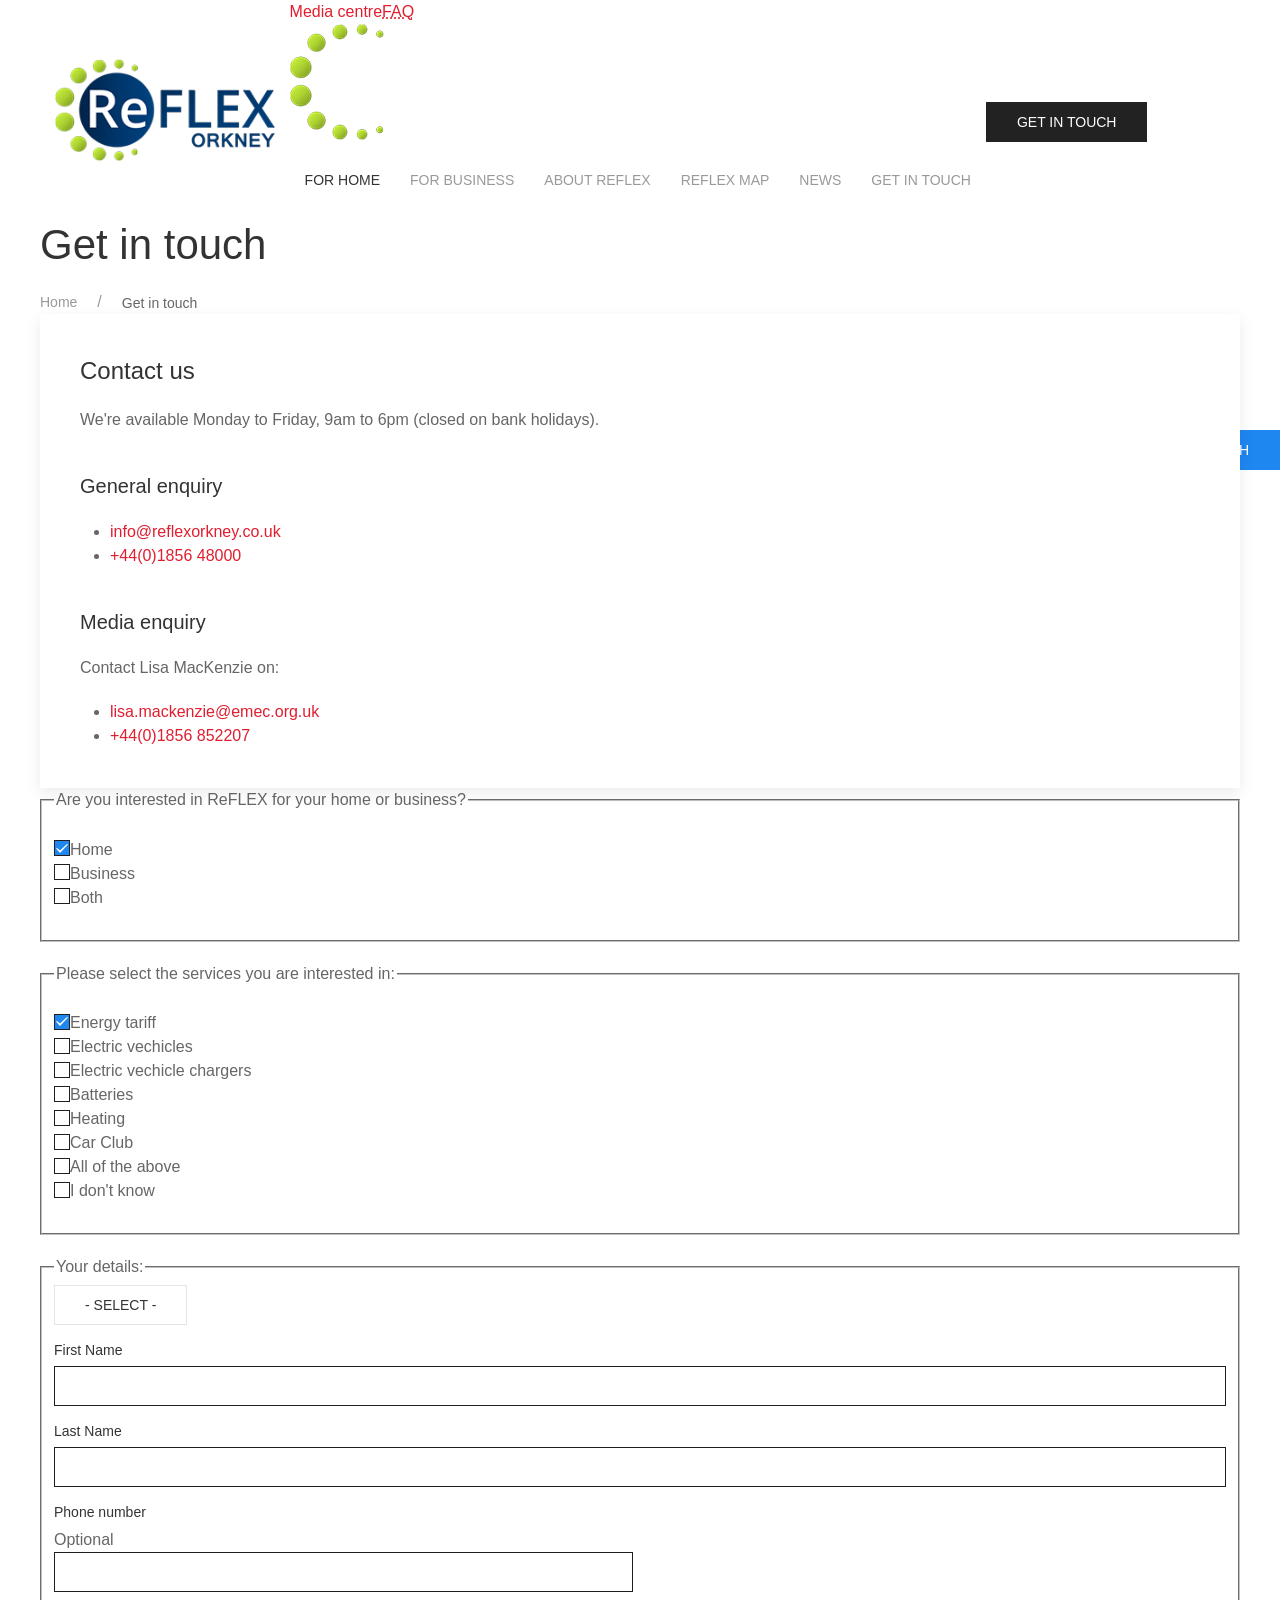
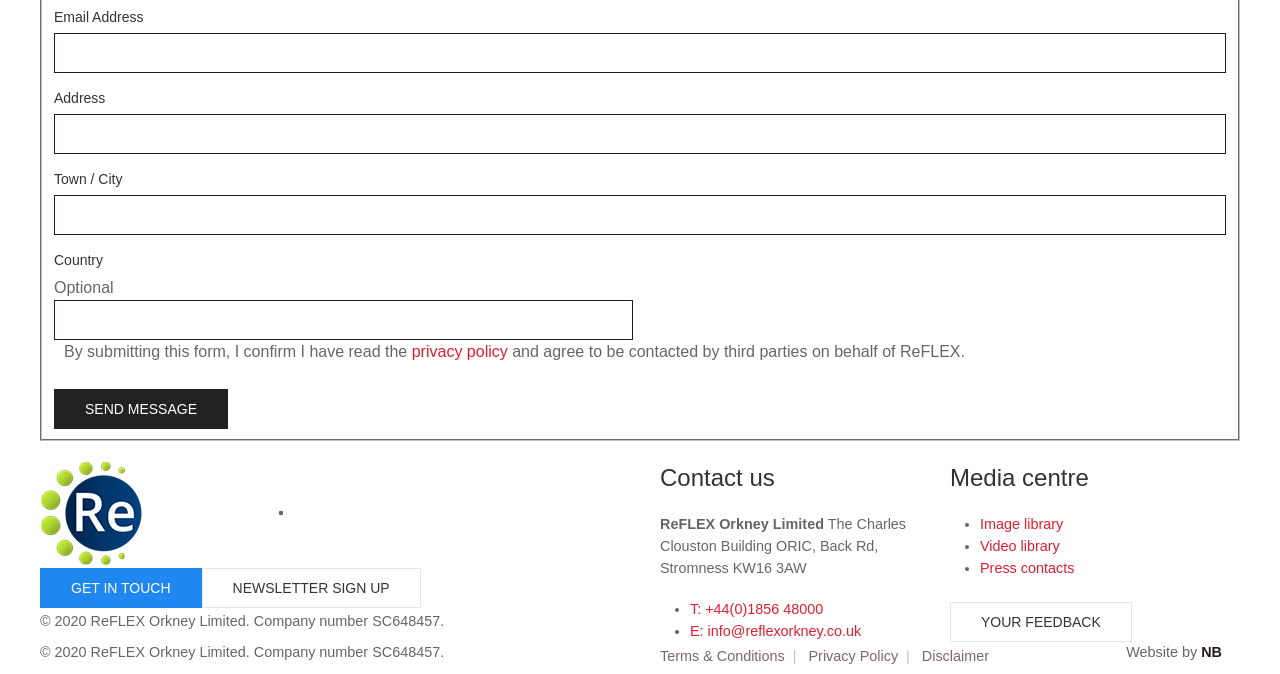
==== src/enquiry.html @ 9a52cefa "Enquiry page modified for IE11 and iphone" ====
<!doctype html>
<html lang='en-gb' class='template-nb.styleguide section-nb.styleguide'>

<head>

    <meta charset='utf-8'>
    <meta name='viewport' content='width=device-width, initial-scale=1, shrink-to-fit=no'>
    <meta name='format-detection' content='telephone=no'>

    <title>Enquiry | ReFLEX Orkney</title>
    <meta name='description' content='This is a meta description'>

    <link rel='shortcut icon' href='favicon.ico'>
    <link rel='stylesheet' href='css/uikit.min.css' />
    <link rel='stylesheet' href='css/theme.min.css' />
</head>

<body>

    <header class='header'>
		<div class='uk-container uk-container-large'>
			<nav class='uk-navbar' data-uk-navbar>
				<div class='uk-navbar-left'>
					<a href='#' class='uk-navbar-item uk-logo'>
						<img src='img/logo.png' alt='ReFLEX Orkney Logo'>
					</a>
				</div>
				<div class='uk-navbar-right'>
					<div class='navbar-top uk-visible@s'>
						<div class='uk-flex uk-flex-right uk-flex-middle'>
							<a href="#">Media centre</a>
							<a href='#'><abbr title="Frequently Asked Questions">FAQ</abbr></a>
						</div>
					</div>
					<div class='navbar-bottom'>
						<div class='uk-flex uk-flex-start uk-flex-between uk-flex-middle'>
							<div id='nav' class='nav'>
								<img src="./img/logo-2.png" alt="ReFLEX Orkney Logo">
								<span class="circle" role="presentation"></span>
								<ul class='uk-navbar-nav uk-flex-middle' data-uk-nb-nav='breakpoint:1200'>
									<li class="mega-menu uk-active"><a href='#' class='font-chevron-down'>For home</a>
										<ul class='uk-nav-dropdown'>
											<li><a href='#'><span><img src="./img/lightbulb.svg" data-uk-svg
															alt="image"></span>Electricity Supply</a></li>
											<li><a href='#'><span><img src="./img/electric-vehicles.svg" data-uk-svg
															alt="image"></span>Electric Vehicles</a></li>
											<li><a href='#'><span><img src="./img/home-batteries.svg" data-uk-svg
															alt="image"></span>Battery Storage</a></li>
											<li><a href='#'><span><img src="./img/car-club.svg" data-uk-svg
															alt="image"></span>Car
													Club</a></li>
											<li><a href='#'><span><img src="./img/heating.svg" data-uk-svg
															alt="image"></span>Heating
													Systems</a></li>
											<li><a href='#'><span><img src="./img/bundle.svg" data-uk-svg
															alt="image"></span>Bundles</a></li>
										</ul>
									</li>
									<li class="mega-menu"><a href='#' class='font-chevron-down'>For business</a>
										<ul class='uk-nav-dropdown'>
											<li><a href='#'><span><img src="./img/lightbulb.svg" data-uk-svg
															alt="image"></span>Electricity Supply</a></li>
											<li><a href='#'><span><img src="./img/electric-vehicles.svg" data-uk-svg
															alt="image"></span>Electric Vehicles</a></li>
											<li><a href='#'><span><img src="./img/home-batteries.svg" data-uk-svg
															alt="image"></span>Battery Storage</a></li>
											<li><a href='#'><span><img src="./img/car-club.svg" data-uk-svg
															alt="image"></span>Car
													Club</a></li>
											<li><a href='#'><span><img src="./img/heating.svg" data-uk-svg
															alt="image"></span>Heating
													Systems</a></li>
											<li><a href='#'><span><img src="./img/bundle.svg" data-uk-svg
															alt="image"></span>Bundles</a></li>
										</ul>
									</li>
									<li><a href='#' class='nb-open-lvl font-chevron-down'>About ReFLEX</a>
										<ul class='uk-nav-dropdown'>
											<li><a href='#'>Why Orkney</a></li>
											<li><a href='#' class='font-chevron-right'>The Project</a>
												<ul class='uk-nav-dropdown'>
													<li><a href='#'>Heat</a></li>
													<li><a href='#'>Transport</a></li>
													<li><a href='#'>Electricity</a></li>
												</ul>
											</li>
											<li><a href='#'>Funders & Partners</a></li>
											<li><a href='#'>Contact Us</a></li>
										</ul>
									</li>
									<li><a href="#">ReFLEX Map</a></li>
									<li><a href="#">News</a></li>
									<li><a href="#" class='font-chevron-down'>Get in touch</a></li>
								</ul>
								<span class="circle" role="presentation"></span>
							</div>
							<a href="#" class="uk-button uk-button-secondary uk-visible@s"><span>Get in touch</span></a>
							<a href='#nav' class='uk-navbar-toggle' aria-label='Open navigation menu'
								data-uk-toggle='{"animation": ""}' hidden>
								<span role="presentation"></span>
							</a>
						</div>
					</div>
				</div>
			</nav>
		</div>
	</header>

    <main class='nb-main'>
        <div class='uk-position-fixed uk-position-center-right nb-widget'>
            <a href="#" class="uk-button uk-button-primary"><span>Get in touch</span></a>
        </div>
        <div class='uk-position-bottom-right scroll-button'>
            <a href="#scroll-target" class="uk-button" aria-label="Scroll to top of the page" data-uk-scroll></a>
        </div>
        <section class="banner">
            <span class="font-dots-bg left uk-visible@m" role="presentation"></span>
            <div class="circle" role="presentation">
                <span class="uk-background-cover" data-uk-img
                    style="background-image: url('./img/enquiry-banner.jpg');"></span>
            </div>
            <div class='uk-container'>
                <div class="banner-inner">
                    <h1>Get in touch</h1>
                    <ul class="uk-breadcrumb uk-margin-remove-bottom">
                        <li><a href="index.html">Home</a></li>
                        <li><span>Get in touch</span></li>
                    </ul>
                </div>
            </div>
        </section>

        <section class="enquiry-section uk-position-relative">
            <div class="uk-container" data-uk-sticky="bottom: #sticky-border;">
                <div class="uk-card uk-card-default uk-card-body">
                    <h3 class="uk-card-title">Contact us</h3>
                    <p>We're available Monday to Friday, 9am to 6pm (closed on bank holidays).</p>
                    <h4>General enquiry</h4>
                    <ul>
                        <li><a href='mailto:info@reflexorkney.co.uk' class='font-mail'>info@reflexorkney.co.uk</a></li>
                        <li><a href="tel:+4401856480008" class="font-phone">+44(0)1856 48000</a></li>
                    </ul>
                    <h4>Media enquiry</h4>
                    <p>Contact Lisa MacKenzie on:</p>
                    <ul>
                        <li><a href='mailto:lisa.mackenzie@emec.org.uk' class='font-mail'>lisa.mackenzie@emec.org.uk</a>
                        </li>
                        <li><a href="tel:+4401856 852207" class="font-phone">+44(0)1856 852207</a></li>
                    </ul>
                </div>
            </div>
            <div class="uk-container">
                <div class='nb-block nb-block-form uk-clearfix' data-nb-block='form'>

                    <form id='nb-form-nb-styleguide' class='uk-form-stacked InputfieldForm' method='post'
                        data-uk-nb-form novalidate data-colspacing='1'>
                        <fieldset>
                            <legend>Are you interested in ReFLEX for your home or business?</legend>
                            <div class="uk-margin uk-flex uk-flex-column">
                                <label><input class="uk-checkbox" type="checkbox" checked>Home<span
                                        class="checkmark"></span></label>
                                <label><input class="uk-checkbox" type="checkbox">Business<span
                                        class="checkmark"></span></label>
                                <label><input class="uk-checkbox" type="checkbox">Both<span
                                        class="checkmark"></span></label>
                            </div>
                        </fieldset>
                        <fieldset>
                            <legend>Please select the services you are interested in:</legend>
                            <div class="uk-margin uk-flex uk-flex-column">
                                <label><input class="uk-checkbox" type="checkbox" checked>Energy tariff<span
                                        class="checkmark"></span></label>
                                <label><input class="uk-checkbox" type="checkbox">Electric
                                    vechicles<span class="checkmark"></span></label>
                                <label><input class="uk-checkbox" type="checkbox">Electric vechicle
                                    chargers<span class="checkmark"></span></label>
                                <label><input class="uk-checkbox" type="checkbox">Batteries<span
                                        class="checkmark"></span></label>
                                <label><input class="uk-checkbox" type="checkbox">Heating<span
                                        class="checkmark"></span></label>
                                <label><input class="uk-checkbox" type="checkbox">Car Club<span
                                        class="checkmark"></span></label>
                                <label><input class="uk-checkbox" type="checkbox">All of the above<span
                                        class="checkmark"></span></label>
                                <label><input class="uk-checkbox" type="checkbox">I don't know<span
                                        class="checkmark"></span></label>
                            </div>
                        </fieldset>
                        <fieldset>
                            <legend>Your details:</legend>
                            <div class='uk-grid-small' data-uk-grid>
                                <div class='Selectfield SelectfieldText nb-form-required uk-width-1-2@m uk-first-column'
                                    id='wrap_nb-form-nb-styleguide_opetion'>
                                    <div class='nb-form-content'>
                                        <div class='Selectfield SelectfieldText nb-form-required uk-width-1-1 uk-first-column'
                                            id='wrap_nb-form-nb-styleguide_option'>
                                            <div data-uk-form-custom="target: > * > span:first-child">
                                                <select class="uk-select">
                                                    <option value="">- Select -</option>
                                                    <option value="1">Option 01</option>
                                                    <option value="2">Option 02</option>
                                                    <option value="3">Option 03</option>
                                                    <option value="4">Option 04</option>
                                                </select>
                                                <button class="uk-button uk-button-default" type="button" tabindex="-1">
                                                    <span></span>
                                                    <span class="font-chevron-down" role="presentation"></span>
                                                </button>
                                            </div>
                                        </div>
                                    </div>
                                </div>
                                <div class='Inputfield InputfieldText nb-form-required uk-width-1-1 uk-first-column'
                                    id='wrap_nb-form-nb-styleguide_first_name'>
                                    <label class='uk-form-label' for='nb-form-nb-styleguide_first_name'>First
                                        Name</label>
                                    <div class='nb-form-content'>
                                        <div role='alert'></div>
                                        <input id='nb-form-nb-styleguide_first_name' class='uk-input InputfieldMaxWidth'
                                            name='first_name' type='text' maxlength='2048' aria-invalid='true'
                                            title='Please enter first name' required>
                                    </div>
                                </div>
                                <div class='Inputfield InputfieldText nb-form-required uk-width-1-1 uk-first-column'
                                    id='wrap_nb-form-nb-styleguide_last_name'>
                                    <label class='uk-form-label' for='nb-form-nb-styleguide_last_name'>Last
                                        Name</label>
                                    <div class='nb-form-content'>
                                        <div role='alert'></div>
                                        <input id='nb-form-nb-styleguide_last_name' class='uk-input InputfieldMaxWidth'
                                            name='last_name' type='text' maxlength='2048' aria-invalid='true'
                                            title='Please enter last name' required>
                                    </div>
                                </div>
                                <div class='Inputfield InputfieldText uk-width-1-2@s uk-grid-margin uk-first-column'
                                    id='wrap_nb-form-nb-styleguide_tel'>
                                    <label class='uk-form-label' for='nb-form-nb-styleguide_tel'>Phone
                                        number</label>
                                    <span class='nb-placeholder'>Optional</span>
                                    <div class='nb-form-content'>
                                        <div role='alert'></div>
                                        <input id='nb-form-nb-styleguide_tel' class='uk-input InputfieldMaxWidth'
                                            name='tel' type='tel' maxlength='2048'>
                                    </div>
                                </div>
                                <div class='Inputfield InputfieldEmail nb-form-required uk-width-1-1 uk-grid-margin uk-first-column'
                                    id='wrap_nb-form-nb-styleguide_email'>
                                    <label class='uk-form-label' for='nb-form-nb-styleguide_email'>Email
                                        Address</label>
                                    <div class='nb-form-content'>
                                        <div role='alert'></div>
                                        <input id='nb-form-nb-styleguide_email' name='email'
                                            class='uk-input InputfieldMaxWidth' type='email' maxlength='512'
                                            aria-invalid='true' title='Please enter a valid email address' required>
                                    </div>
                                </div>
                                <div class='Inputfield InputfieldText nb-form-required uk-width-1-1 uk-grid-margin uk-first-column'
                                    id='wrap_nb-form-nb-styleguide_address'>
                                    <label class='uk-form-label' for='nb-form-nb-styleguide_address' id="sticky-border">Address</label>
                                    <div class='nb-form-content'>
                                        <div role='alert'></div>
                                        <input id='nb-form-nb-styleguide_address' name='address'
                                            class='uk-input InputfieldMaxWidth' type='text' maxlength='512'
                                            aria-invalid='true' title='Please enter a valid address' required>
                                    </div>
                                </div>
                                <div class='Inputfield InputfieldText nb-form-required uk-width-1-1 uk-grid-margin uk-first-column'
                                    id='wrap_nb-form-nb-styleguide_town'>
                                    <label class='uk-form-label' for='nb-form-nb-styleguide_town'>Town /
                                        City</label>
                                    <div class='nb-form-content'>
                                        <div role='alert'></div>
                                        <input id='nb-form-nb-styleguide_town' name='town'
                                            class='uk-input InputfieldMaxWidth' type='text' maxlength='512'
                                            aria-invalid='true' title='Please enter a valid town / city' required>
                                    </div>
                                </div>
                                <div class='Inputfield InputfieldText nb-form-required uk-width-1-2@s uk-grid-margin uk-first-column'
                                    id='wrap_nb-form-nb-styleguide_country'>
                                    <label class='uk-form-label' for='nb-form-nb-styleguide_country'>Country</label>
                                    <span class='nb-placeholder'>Optional</span>
                                    <div class='nb-form-content'>
                                        <div role='alert'></div>
                                        <input id='nb-form-nb-styleguide_country' name='country'
                                            class='uk-input InputfieldMaxWidth' type='text' maxlength='512'
                                            aria-invalid='true' title='Please enter a valid country'>
                                    </div>
                                </div>
                                <div class="uk-margin-remove-top uk-margin-small-bottom">
                                    <p class="uk-margin-small-left">By submitting this form, I confirm I have read the
                                        <a href="#">privacy
                                            policy</a>
                                        and agree to be contacted by third parties on behalf of ReFLEX.</p>
                                </div>
                                <div class='Inputfield InputfieldSubmit uk-width-1-1 uk-grid-margin uk-first-column'
                                    id='wrap_nb-form-nb-styleguide_submit'>
                                    <div class='nb-form-content'>
                                        <div role='alert'></div>
                                        <button id='nb-form-nb-styleguide_submit' class='uk-button uk-button-secondary'
                                            name='submit' value='Send' type='submit'><span class='ui-button-text'>Send
                                                message</span></button>
                                    </div>
                                </div>
                            </div>
                        </fieldset>
                    </form>
                </div>
            </div>
        </section>

    </main>

    <div class="page-bottom-circle" role="presentation">
		<span></span>
	</div>
	<footer class='footer'>
		<div class="footer-wrap">
			<div class="footer-top">
				<div class='uk-container'>
					<div data-uk-grid class="uk-child-width-1-2@m">
						<div class="uk-flex uk-flex-column uk-flex-between">
							<div class="uk-flex uk-flex-middle">
								<a href="#" class="logo" aria-label="Visit ReFLEX Orkney"><img
										src="./img/white-logo.png" alt="ReFLEX Orkney Logo"></a>
								<ul class="uk-flex uk-flex-middle footer-socials">
									<li><a href="#" class="font-facebook" aria-label="Visit our Facebook page"></a></li>
									<li><a href="#" class="font-twitter" aria-label="Visit our Twitter page"></a></li>
									<li><a href="#" class="font-linkedin" aria-label="Visit our Linkedin page"></a></li>
									<li><a href="#" class="font-youtube" aria-label="Visit our Youtube page"></a></li>
								</ul>
							</div>
							<div class="uk-flex">
								<a href="#" class="uk-button uk-button-primary"><span>Get in touch</span></a>
								<a href="#" class="uk-button uk-button-default"><span>Newsletter sign up</span></a>
							</div>
							<div class='nb-copyright uk-margin-small-bottom'>&copy; 2020 ReFLEX Orkney Limited. Company
								number
								SC648457.</div>
						</div>
						<div class="uk-child-width-1-2@s" data-uk-grid>
							<div class="uk-flex uk-flex-column uk-flex-between footer-contact">
								<div>
									<h3>Contact us</h3>
									<strong>ReFLEX Orkney Limited</strong>
									<span>The Charles Clouston Building ORIC,</span>
									<span>Back Rd, Stromness KW16 3AW</span>
								</div>
								<ul>
									<li><a href='tel:+4401856480008' class="link"><span>T:</span> +44(0)1856 48000</a>
									</li>
									<li><a href='mailto:info@reflexorkney.co.uk' class="link"><span>E:</span>
											info@reflexorkney.co.uk</a></li>
								</ul>
							</div>
							<div class="uk-flex uk-flex-column uk-flex-between footer-contact">
								<div>
									<h3>Media centre</h3>
									<ul>
										<li><a href='#'>Image library</a></li>
										<li><a href='#'>Video library</a></li>
										<li><a href='#'>Press contacts</a></li>
									</ul>
								</div>
								<div>
									<a href="#" class="uk-button uk-button-default"><span>Your feedback</span></a>
								</div>
							</div>
						</div>
					</div>
				</div>
			</div>
			<div class="footer-bottom uk-visible@s">
				<div class='uk-container'>
					<div class="uk-child-width-1-2@l" data-uk-grid>
						<div class='nb-copyright uk-visible@l uk-margin-small-bottom'>&copy; 2020 ReFLEX Orkney Limited. Company
							number
							SC648457.</div>
						<div class="uk-flex uk-flex-between">
							<div class='nb-legal'>
								<ul>
									<li><a href='#'>Terms &amp; Conditions</a></li>
									<li><a href='#'>Privacy Policy</a></li>
									<li><a href='#'>Disclaimer</a></li>
								</ul>
							</div>

							<div class='nb-credit'>Website by
								<a href='https://www.nbcommunication.com/'
									title='NB Communication - Digital Marketing Agency'>
									NB <img
										src='[data-uri]'
										data-src='https://brand.nbcommunication.com/logo/web/nb.png'
										alt='NB Communication Ltd Logo' data-uk-img>
								</a>
							</div>
						</div>
					</div>
				</div>
			</div>
		</div>
	</footer>

    <script src='js/uikit.min.js'></script>
    <script src='js/uikit-icons.min.js'></script>
    <script src='js/nb.js'></script>
    <script src='js/theme.js'></script>
</body>

</html>
---- src/css/theme.min.css ----
.nb-block{clear:both;margin:2.5rem 0}.nb-block:first-of-type{margin-top:0}.nb-block [data-uk-lightbox] a{cursor:zoom-in}.nb-block-content figure{display:table;margin-top:0;outline:none}.nb-block-content figure a{cursor:zoom-in;display:block;width:100%}.nb-block-content figure img{display:block;height:auto}@media (max-width:479px){.nb-block-content figure img{width:100%}}.nb-block-content figcaption{caption-side:bottom;display:table-caption;font-size:0.8rem;padding:0.25rem;text-align:center}.nb-block-content .align_right{float:right;margin-bottom:2.5rem;margin-left:2.5rem}.nb-block-content .align_left{float:left;margin-bottom:2.5rem;margin-right:2.5rem}.nb-block-content .align_center{clear:both;margin:2.5rem auto;text-align:center}@media (max-width:479px){.nb-block-content .align_right,.nb-block-content .align_left,.nb-block-content .align_center{clear:both;float:none;margin:1.5rem 0;width:100%}}.nb-block-content .TextformatterVideoEmbed{margin:2.5rem 0}.nb-block-gallery .nb-gallery-images{margin:-0.125rem;overflow:hidden}.nb-block-gallery .nb-gallery-images .nb-gallery-row{display:table;width:100%}.nb-block-gallery .nb-gallery-images .nb-gallery-row .nb-gallery-image{border:0.125rem solid transparent;display:table-cell;margin:0;outline:none;overflow:hidden;position:relative;vertical-align:top}.nb-block-gallery .nb-gallery-images .nb-gallery-row .nb-gallery-image img{height:auto;width:100%;vertical-align:middle}.uk-container-expand .nb-block-gallery .nb-gallery-images{margin:0 0.125rem}.nb-block-form .nb-form-content{position:relative}.nb-block-form .nb-form-content ul{margin:0 0 0.25rem;padding:0}.nb-block-form .nb-form-content ul li{display:inline-block;list-style:none;width:100%}.nb-block-form label i{margin-right:0.25rem}.nb-block-form .uk-checkbox+span{display:inline-block;margin-left:0.25rem}.nb-block-form .uk-radio+span{display:inline-block;margin-left:0.25rem}.nb-block-form .nb-form-error{font-size:0.875em;font-weight:700;margin-bottom:0.25rem}.nb-block-form .nb-form-error .uk-icon{position:relative;top:-1px}.nb-block-form .g-recaptcha{margin-bottom:1rem}.nb-block-embed iframe{width:100%}.nb-responsive{position:relative;padding:30px 0 56.25% 0;height:0;overflow:hidden}.nb-responsive-wide{padding-bottom:44%}.nb-responsive iframe{position:absolute;top:0;left:0;width:100%;height:100%}.nb-file-icon i,.nb-file-icon .uk-icon{color:#7e6669;margin-right:0.25rem}.nb-file-icon-pdf i,.nb-file-icon-pdf .uk-icon{color:#bb0706}.nb-file-icon-word i,.nb-file-icon-word .uk-icon{color:#1041aa}.nb-file-icon-excel i,.nb-file-icon-excel .uk-icon{color:#0d6b3b}.nb-file-icon-powerpoint i,.nb-file-icon-powerpoint .uk-icon{color:#d74507}.nb-legal{padding:0.25rem 0}.nb-legal ul{margin:0;padding:0}.nb-legal ul li{display:inline-block;list-style:none;margin:0;padding:0}.nb-legal ul li a{color:#7e6669}.nb-legal ul li a:hover,.nb-legal ul li a:focus,.nb-legal ul li a:active{color:#241d1e}.nb-legal ul li:after{content:"|";color:#cabdbf;display:inline-block;padding:0 0.5rem}.nb-legal ul li:last-child:after{content:""}@media (max-width:479px){.nb-legal ul li{display:block}.nb-legal ul li:after{display:none}}.nb-credit a{align-items:center;color:#241d1e;display:inline-flex;font-weight:700}.nb-credit a:hover,.nb-credit a:focus,.nb-credit a:active{color:#e11e2f;text-decoration:none}.nb-credit a img{height:1rem;margin-left:0.125rem}em{color:inherit!important}@media print{.header,.footer,.nb-block-form,.TextformatterVideoEmbed,.uk-button,.uk-breadcrumb,.uk-pagination,.uk-modal{display:none!important}}a,.uk-link{color:#e11e2f}.uk-link-toggle:focus .uk-link,.uk-link-toggle:hover .uk-link,.uk-link:hover,a:hover{color:#e11e2f}.uk-logo img{width:228px}.uk-breadcrumb>:last-child>*{overflow:hidden;text-overflow:ellipsis;white-space:nowrap;display:inline-block;vertical-align:middle}@media (max-width:639px){.uk-breadcrumb>:last-child>*{max-width:128px}}.uk-input:not(.uk-form-danger),.uk-select:not(.uk-form-danger),.uk-textarea:not(.uk-form-danger),.uk-checkbox:not(.uk-form-danger),.uk-radio:not(.uk-form-danger),.uk-checkbox:checked:not(.uk-form-danger),.uk-radio:checked:not(.uk-form-danger){border-color:#241d1e}@media (max-width:639px){#nav{background-color:#fff;border-top:1px solid #eeebeb;height:calc(100% - 80px);left:0;overflow:auto;position:fixed;top:80px;width:100%}#nav.nav-toggle{display:none}#nav .uk-navbar-nav{display:block;padding-bottom:0.5rem;padding-top:0.5rem}#nav .uk-navbar-item,#nav .uk-navbar-nav>li>a,#nav .uk-navbar-toggle{display:block;min-height:0;padding-bottom:0.5rem;padding-top:0.5rem}}.footer{font-size:0.9rem}@media (max-width:479px){.footer{font-size:0.8rem}}
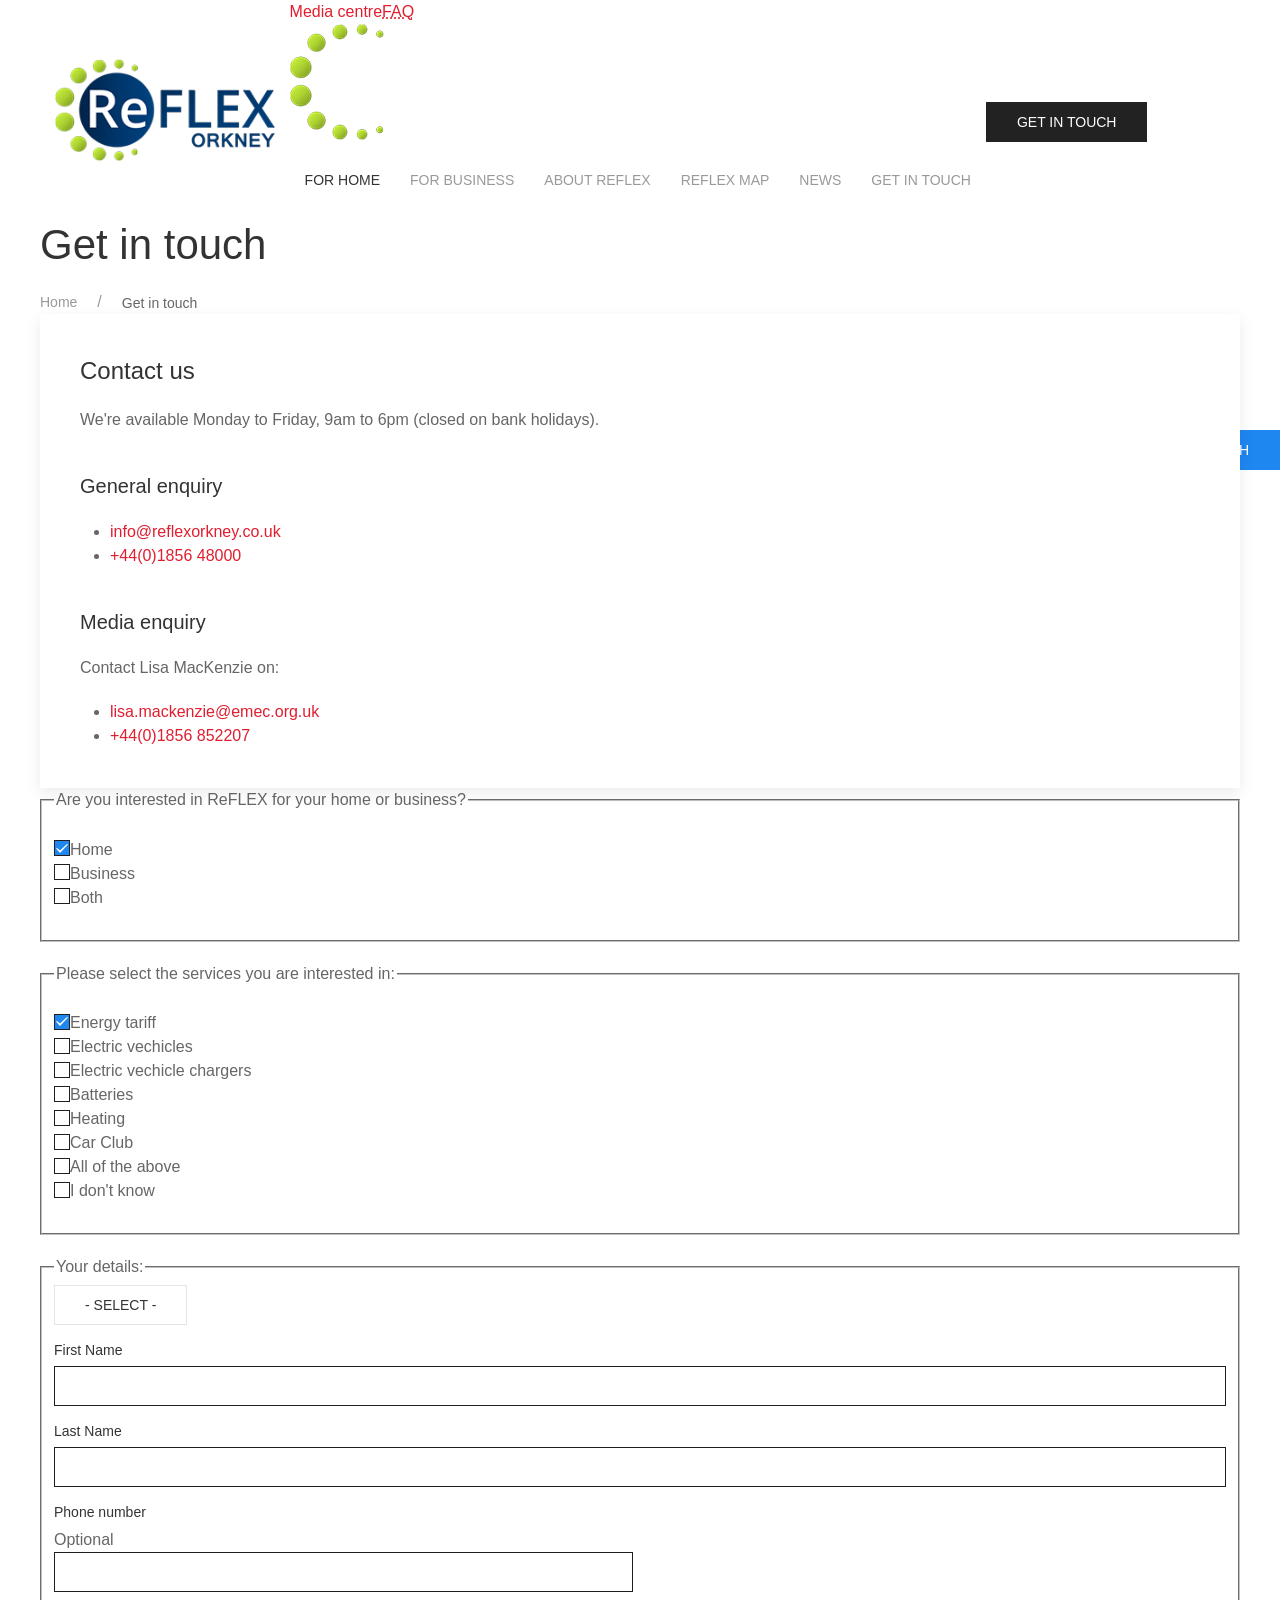
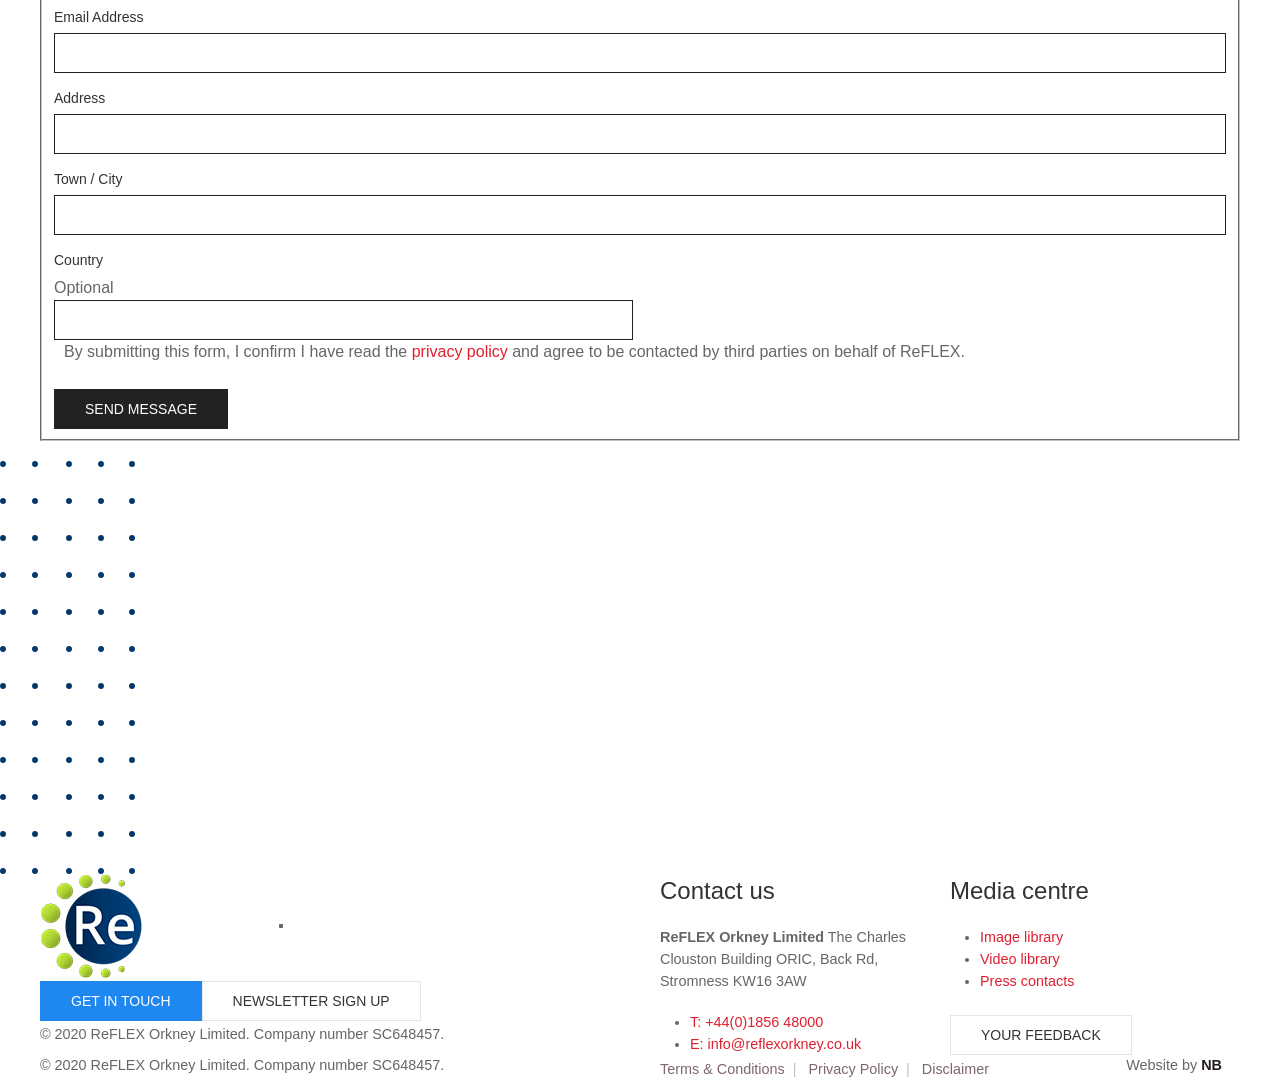
==== commit 01e7e632: "Background dots added on all pages - home explore reflex map and styleguide three left." ====
--- a/src/enquiry.html
+++ b/src/enquiry.html
@@ -314,6 +314,9 @@
 		<span></span>
 	</div>
 	<footer class='footer'>
+        <span class="dots-bg right" role="presentation">
+            <img src="./img/dots-bg.svg" data-uk-svg alt="image">
+        </span>
 		<div class="footer-wrap">
 			<div class="footer-top">
 				<div class='uk-container'>
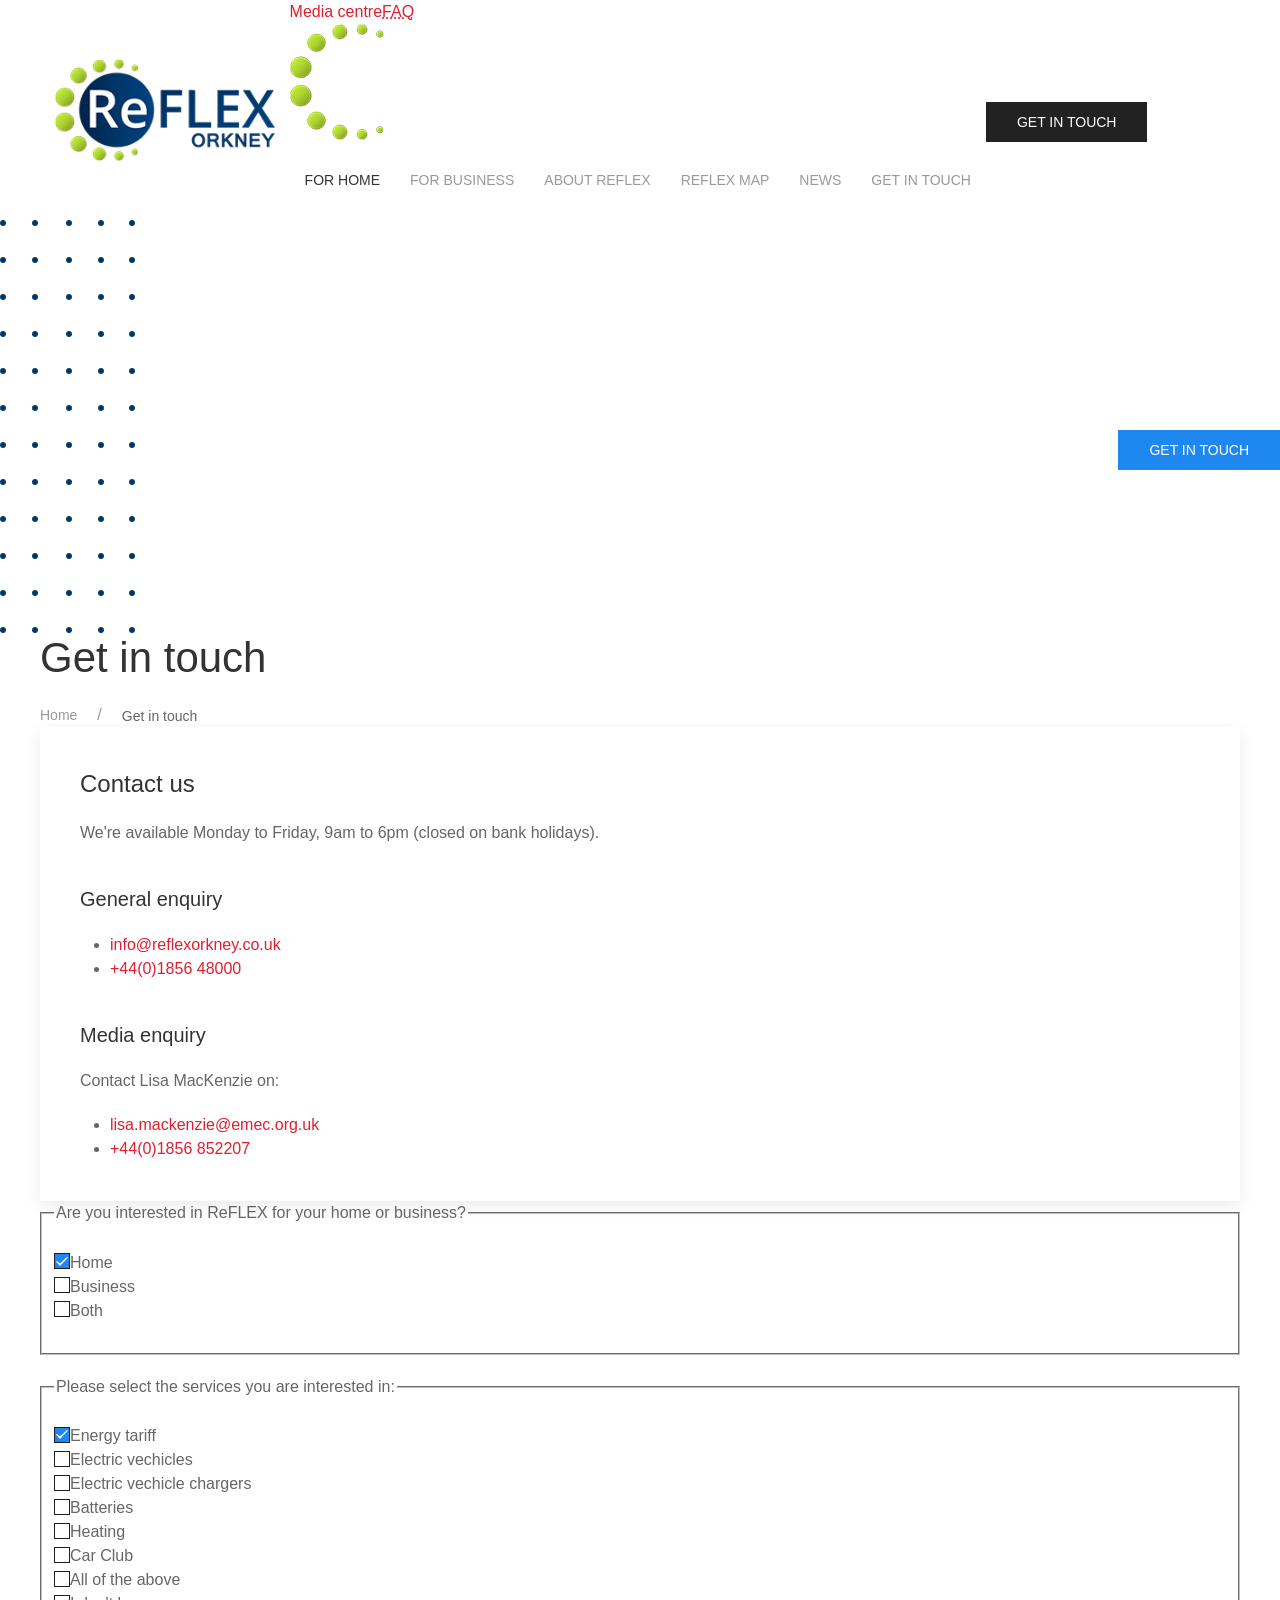
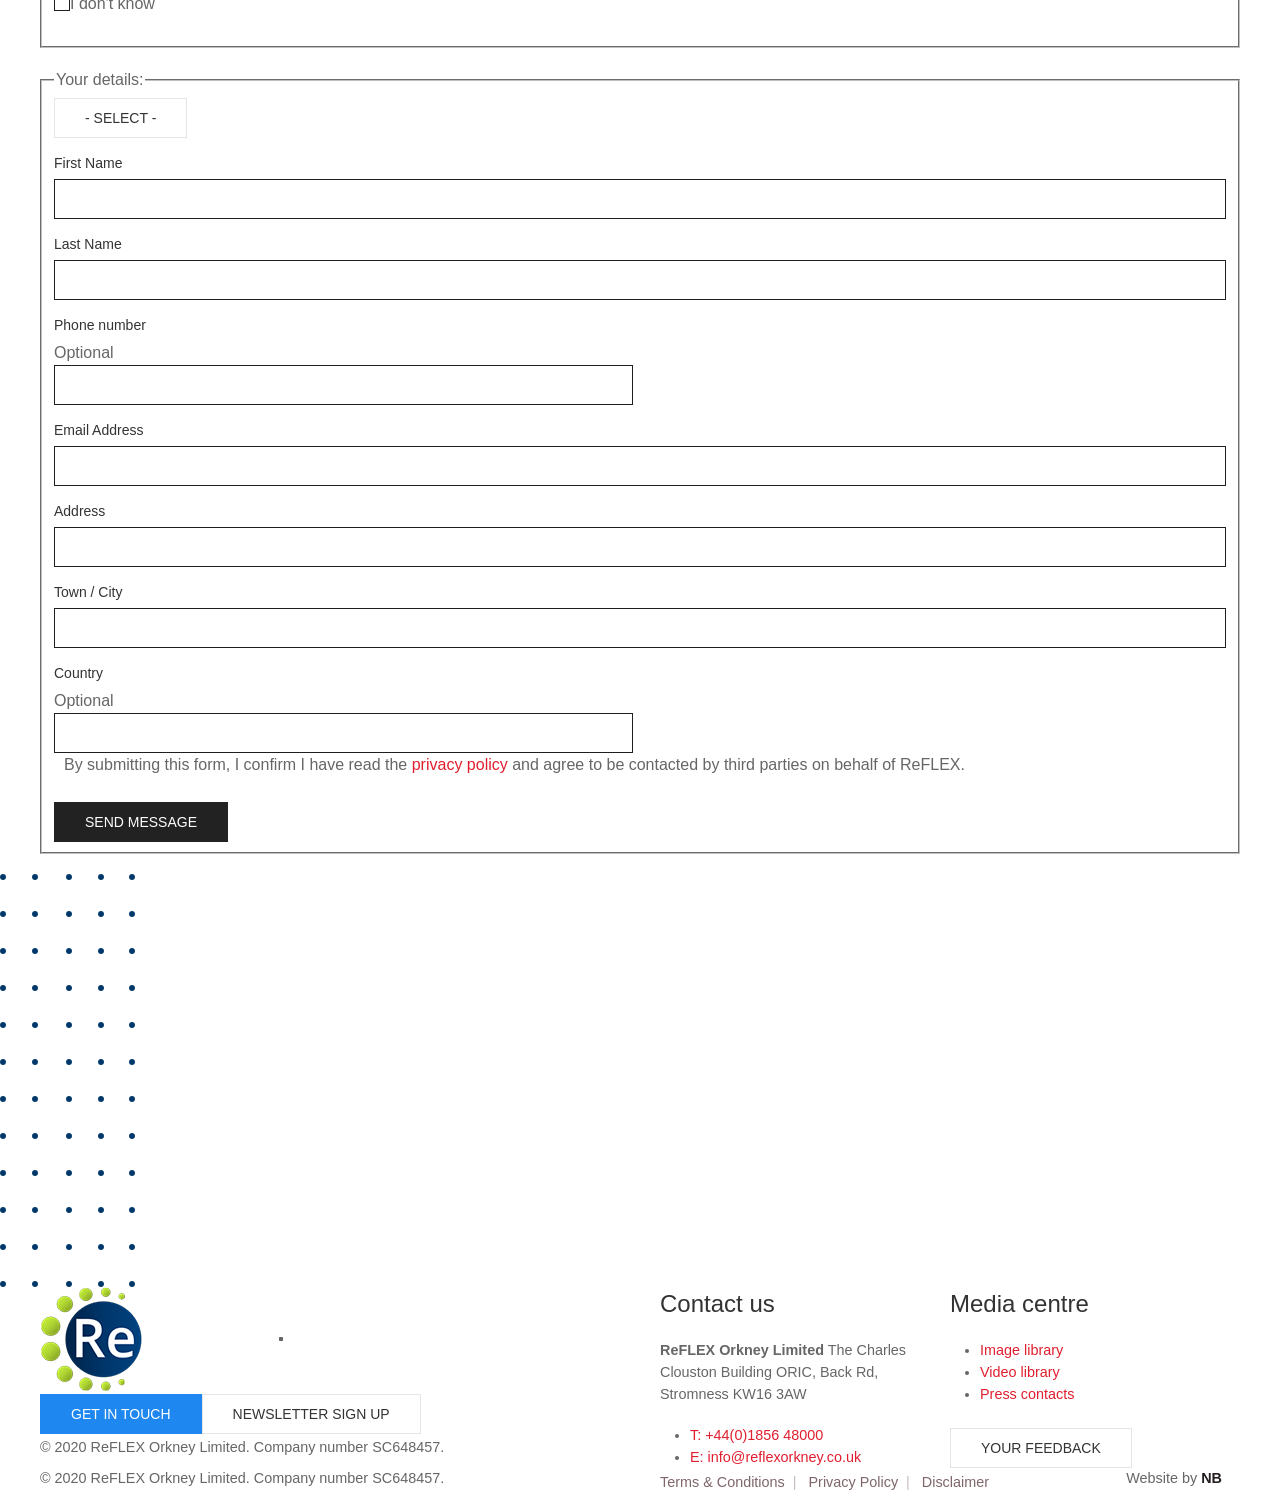
==== commit 1d2c4eae: "Dots responsive finished." ====
--- a/src/enquiry.html
+++ b/src/enquiry.html
@@ -113,8 +113,10 @@
         <div class='uk-position-bottom-right scroll-button'>
             <a href="#scroll-target" class="uk-button" aria-label="Scroll to top of the page" data-uk-scroll></a>
         </div>
-        <section class="banner">
-            <span class="font-dots-bg left uk-visible@m" role="presentation"></span>
+        <section class="banner enquiry">
+            <span class="dots-bg left" role="presentation">
+                <img src="./img/dots-bg.svg" data-uk-svg alt="image">
+            </span>
             <div class="circle" role="presentation">
                 <span class="uk-background-cover" data-uk-img
                     style="background-image: url('./img/enquiry-banner.jpg');"></span>
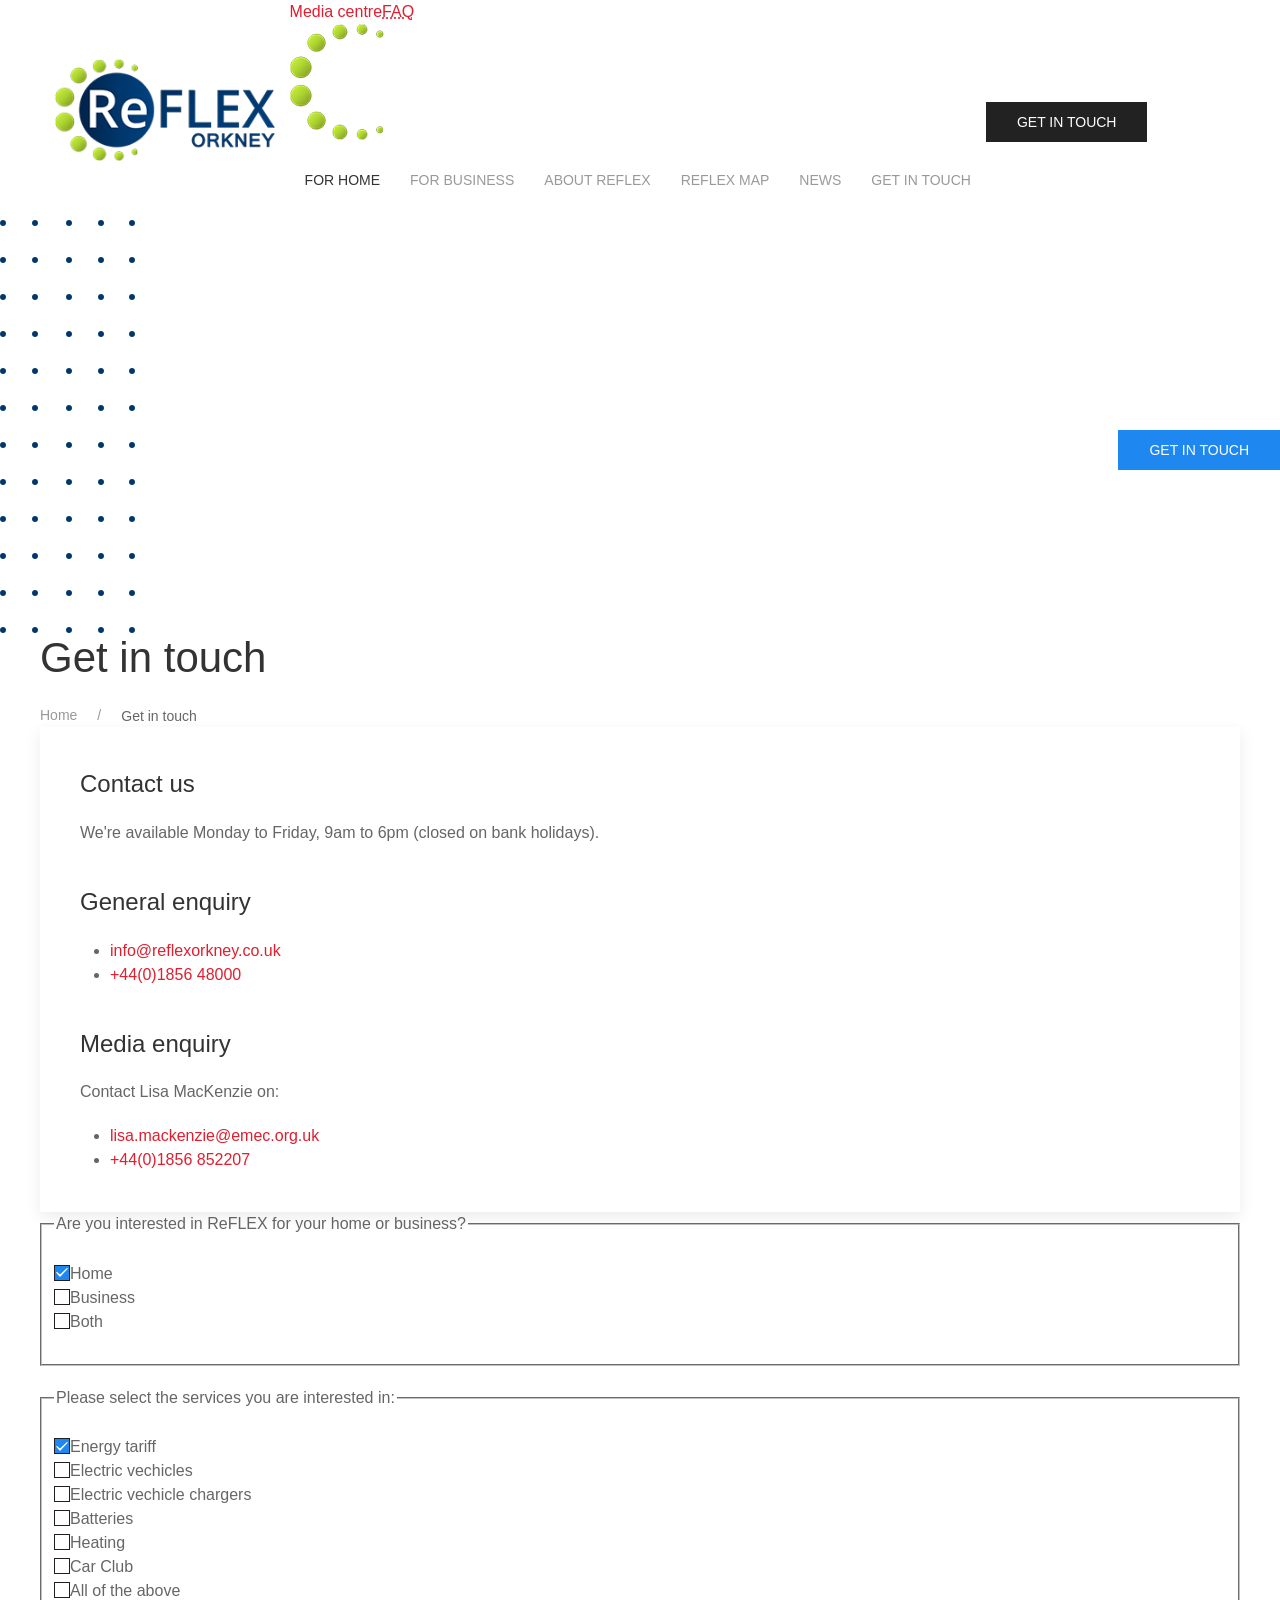
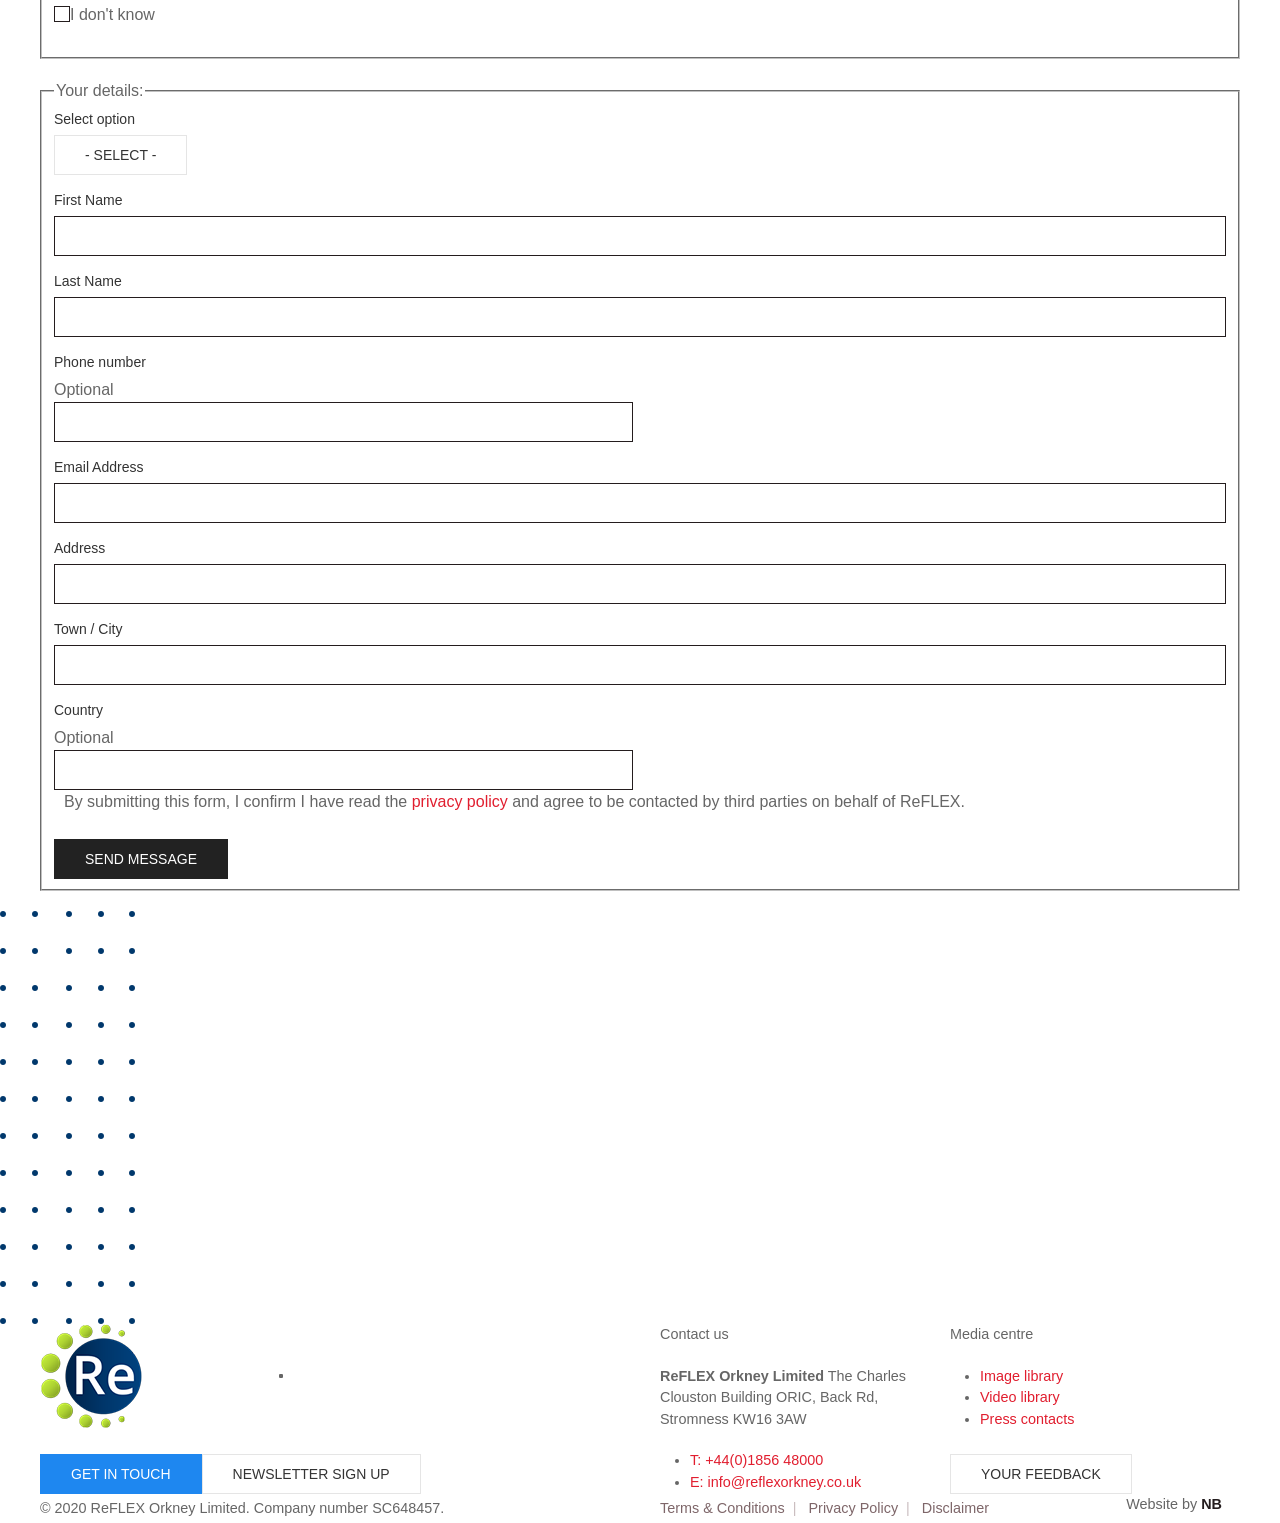
==== commit 68e00a32: "Last uikit added, all finished except header mobile flash during animation, ies circle animation and" ====
--- a/src/enquiry.html
+++ b/src/enquiry.html
@@ -15,177 +15,177 @@
     <link rel='stylesheet' href='css/theme.min.css' />
 </head>
 
-<body>
+<body id='scroll-target'>
 
     <header class='header'>
-		<div class='uk-container uk-container-large'>
-			<nav class='uk-navbar' data-uk-navbar>
-				<div class='uk-navbar-left'>
-					<a href='#' class='uk-navbar-item uk-logo'>
-						<img src='img/logo.png' alt='ReFLEX Orkney Logo'>
-					</a>
-				</div>
-				<div class='uk-navbar-right'>
-					<div class='navbar-top uk-visible@s'>
-						<div class='uk-flex uk-flex-right uk-flex-middle'>
-							<a href="#">Media centre</a>
-							<a href='#'><abbr title="Frequently Asked Questions">FAQ</abbr></a>
-						</div>
-					</div>
-					<div class='navbar-bottom'>
-						<div class='uk-flex uk-flex-start uk-flex-between uk-flex-middle'>
-							<div id='nav' class='nav'>
-								<img src="./img/logo-2.png" alt="ReFLEX Orkney Logo">
-								<span class="circle" role="presentation"></span>
-								<ul class='uk-navbar-nav uk-flex-middle' data-uk-nb-nav='breakpoint:1200'>
-									<li class="mega-menu uk-active"><a href='#' class='font-chevron-down'>For home</a>
-										<ul class='uk-nav-dropdown'>
-											<li><a href='#'><span><img src="./img/lightbulb.svg" data-uk-svg
-															alt="image"></span>Electricity Supply</a></li>
-											<li><a href='#'><span><img src="./img/electric-vehicles.svg" data-uk-svg
-															alt="image"></span>Electric Vehicles</a></li>
-											<li><a href='#'><span><img src="./img/home-batteries.svg" data-uk-svg
-															alt="image"></span>Battery Storage</a></li>
-											<li><a href='#'><span><img src="./img/car-club.svg" data-uk-svg
-															alt="image"></span>Car
-													Club</a></li>
-											<li><a href='#'><span><img src="./img/heating.svg" data-uk-svg
-															alt="image"></span>Heating
-													Systems</a></li>
-											<li><a href='#'><span><img src="./img/bundle.svg" data-uk-svg
-															alt="image"></span>Bundles</a></li>
-										</ul>
-									</li>
-									<li class="mega-menu"><a href='#' class='font-chevron-down'>For business</a>
-										<ul class='uk-nav-dropdown'>
-											<li><a href='#'><span><img src="./img/lightbulb.svg" data-uk-svg
-															alt="image"></span>Electricity Supply</a></li>
-											<li><a href='#'><span><img src="./img/electric-vehicles.svg" data-uk-svg
-															alt="image"></span>Electric Vehicles</a></li>
-											<li><a href='#'><span><img src="./img/home-batteries.svg" data-uk-svg
-															alt="image"></span>Battery Storage</a></li>
-											<li><a href='#'><span><img src="./img/car-club.svg" data-uk-svg
-															alt="image"></span>Car
-													Club</a></li>
-											<li><a href='#'><span><img src="./img/heating.svg" data-uk-svg
-															alt="image"></span>Heating
-													Systems</a></li>
-											<li><a href='#'><span><img src="./img/bundle.svg" data-uk-svg
-															alt="image"></span>Bundles</a></li>
-										</ul>
-									</li>
-									<li><a href='#' class='nb-open-lvl font-chevron-down'>About ReFLEX</a>
-										<ul class='uk-nav-dropdown'>
-											<li><a href='#'>Why Orkney</a></li>
-											<li><a href='#' class='font-chevron-right'>The Project</a>
-												<ul class='uk-nav-dropdown'>
-													<li><a href='#'>Heat</a></li>
-													<li><a href='#'>Transport</a></li>
-													<li><a href='#'>Electricity</a></li>
-												</ul>
-											</li>
-											<li><a href='#'>Funders & Partners</a></li>
-											<li><a href='#'>Contact Us</a></li>
-										</ul>
-									</li>
-									<li><a href="#">ReFLEX Map</a></li>
-									<li><a href="#">News</a></li>
-									<li><a href="#" class='font-chevron-down'>Get in touch</a></li>
-								</ul>
-								<span class="circle" role="presentation"></span>
-							</div>
-							<a href="#" class="uk-button uk-button-secondary uk-visible@s"><span>Get in touch</span></a>
-							<a href='#nav' class='uk-navbar-toggle' aria-label='Open navigation menu'
-								data-uk-toggle='{"animation": ""}' hidden>
-								<span role="presentation"></span>
-							</a>
-						</div>
-					</div>
-				</div>
-			</nav>
-		</div>
-	</header>
+        <div class='uk-container uk-container-large'>
+            <nav class='uk-navbar' data-uk-navbar>
+                <div class='uk-navbar-left'>
+                    <a href='#' class='uk-navbar-item uk-logo'>
+                        <img src='img/logo.png' alt='ReFLEX Orkney Logo'>
+                    </a>
+                </div>
+                <div class='uk-navbar-right'>
+                    <div class='navbar-top uk-visible@s'>
+                        <div class='uk-flex uk-flex-right uk-flex-middle'>
+                            <a href='#'>Media centre</a>
+                            <a href='#'><abbr title='Frequently Asked Questions'>FAQ</abbr></a>
+                        </div>
+                    </div>
+                    <div class='navbar-bottom'>
+                        <div class='uk-flex uk-flex-start uk-flex-between uk-flex-middle'>
+                            <div id='nav' class='nav'>
+                                <img src='./img/logo-2.png' alt='ReFLEX Orkney Logo'>
+                                <span class='circle' role='presentation'></span>
+                                <ul class='uk-navbar-nav uk-flex-middle' data-uk-nb-nav='breakpoint:1200'>
+                                    <li class='mega-menu uk-active'><a href='#' class='font-chevron-down'>For home</a>
+                                        <ul class='uk-nav-dropdown'>
+                                            <li><a href='#'><span><img src='./img/lightbulb.svg' data-uk-svg
+                                                            alt='image'></span>Electricity Supply</a></li>
+                                            <li><a href='#'><span><img src='./img/electric-vehicles.svg' data-uk-svg
+                                                            alt='image'></span>Electric Vehicles</a></li>
+                                            <li><a href='#'><span><img src='./img/home-batteries.svg' data-uk-svg
+                                                            alt='image'></span>Battery Storage</a></li>
+                                            <li><a href='#'><span><img src='./img/car-club.svg' data-uk-svg
+                                                            alt='image'></span>Car
+                                                    Club</a></li>
+                                            <li><a href='#'><span><img src='./img/heating.svg' data-uk-svg
+                                                            alt='image'></span>Heating
+                                                    Systems</a></li>
+                                            <li><a href='#'><span><img src='./img/bundle.svg' data-uk-svg
+                                                            alt='image'></span>Bundles</a></li>
+                                        </ul>
+                                    </li>
+                                    <li class='mega-menu'><a href='#' class='font-chevron-down'>For business</a>
+                                        <ul class='uk-nav-dropdown'>
+                                            <li><a href='#'><span><img src='./img/lightbulb.svg' data-uk-svg
+                                                            alt='image'></span>Electricity Supply</a></li>
+                                            <li><a href='#'><span><img src='./img/electric-vehicles.svg' data-uk-svg
+                                                            alt='image'></span>Electric Vehicles</a></li>
+                                            <li><a href='#'><span><img src='./img/home-batteries.svg' data-uk-svg
+                                                            alt='image'></span>Battery Storage</a></li>
+                                            <li><a href='#'><span><img src='./img/car-club.svg' data-uk-svg
+                                                            alt='image'></span>Car
+                                                    Club</a></li>
+                                            <li><a href='#'><span><img src='./img/heating.svg' data-uk-svg
+                                                            alt='image'></span>Heating
+                                                    Systems</a></li>
+                                            <li><a href='#'><span><img src='./img/bundle.svg' data-uk-svg
+                                                            alt='image'></span>Bundles</a></li>
+                                        </ul>
+                                    </li>
+                                    <li><a href='#' class='nb-open-lvl font-chevron-down'>About ReFLEX</a>
+                                        <ul class='uk-nav-dropdown'>
+                                            <li><a href='#'>Why Orkney</a></li>
+                                            <li><a href='#' class='font-chevron-right'>The Project</a>
+                                                <ul class='uk-nav-dropdown'>
+                                                    <li><a href='#'>Heat</a></li>
+                                                    <li><a href='#'>Transport</a></li>
+                                                    <li><a href='#'>Electricity</a></li>
+                                                </ul>
+                                            </li>
+                                            <li><a href='#'>Funders & Partners</a></li>
+                                            <li><a href='#'>Contact Us</a></li>
+                                        </ul>
+                                    </li>
+                                    <li><a href='#'>ReFLEX Map</a></li>
+                                    <li><a href='#'>News</a></li>
+                                    <li><a href='#' class='font-chevron-down'>Get in touch</a></li>
+                                </ul>
+                                <span class='circle' role='presentation'></span>
+                            </div>
+                            <a href='#' class='uk-button uk-button-secondary uk-visible@s'><span>Get in touch</span></a>
+                            <a href='#nav' class='uk-navbar-toggle' aria-label='Open navigation menu'
+                                data-uk-toggle='{"animation": ""}' hidden>
+                                <span role='presentation'></span>
+                            </a>
+                        </div>
+                    </div>
+                </div>
+            </nav>
+        </div>
+    </header>
 
     <main class='nb-main'>
         <div class='uk-position-fixed uk-position-center-right nb-widget'>
-            <a href="#" class="uk-button uk-button-primary"><span>Get in touch</span></a>
+            <a href='#' class='uk-button uk-button-primary'><span>Get in touch</span></a>
         </div>
         <div class='uk-position-bottom-right scroll-button'>
-            <a href="#scroll-target" class="uk-button" aria-label="Scroll to top of the page" data-uk-scroll></a>
+            <a href='#scroll-target' class='uk-button' aria-label='Scroll to top of the page' data-uk-scroll></a>
         </div>
-        <section class="banner enquiry">
-            <span class="dots-bg left" role="presentation">
-                <img src="./img/dots-bg.svg" data-uk-svg alt="image">
+        <section class='banner enquiry'>
+            <span class='dots-bg left' role='presentation'>
+                <img src='./img/dots-bg.svg' data-uk-svg alt='image'>
             </span>
-            <div class="circle" role="presentation">
-                <span class="uk-background-cover" data-uk-img
+            <div class='circle' role='presentation'>
+                <span class='uk-background-cover' data-uk-img
                     style="background-image: url('./img/enquiry-banner.jpg');"></span>
             </div>
             <div class='uk-container'>
-                <div class="banner-inner">
+                <div class='banner-inner'>
                     <h1>Get in touch</h1>
-                    <ul class="uk-breadcrumb uk-margin-remove-bottom">
-                        <li><a href="index.html">Home</a></li>
+                    <ul class='uk-breadcrumb uk-margin-remove-bottom'>
+                        <li><a href='index.html'>Home</a></li>
                         <li><span>Get in touch</span></li>
                     </ul>
                 </div>
             </div>
         </section>
 
-        <section class="enquiry-section uk-position-relative">
-            <div class="uk-container" data-uk-sticky="bottom: #sticky-border;">
-                <div class="uk-card uk-card-default uk-card-body">
-                    <h3 class="uk-card-title">Contact us</h3>
+        <section class='enquiry-section uk-position-relative'>
+            <div class='uk-container' data-uk-sticky='bottom: #sticky-border;'>
+                <div class='uk-card uk-card-default uk-card-body'>
+                    <h2 class='uk-card-title'>Contact us</h2>
                     <p>We're available Monday to Friday, 9am to 6pm (closed on bank holidays).</p>
-                    <h4>General enquiry</h4>
+                    <h3>General enquiry</h3>
                     <ul>
                         <li><a href='mailto:info@reflexorkney.co.uk' class='font-mail'>info@reflexorkney.co.uk</a></li>
-                        <li><a href="tel:+4401856480008" class="font-phone">+44(0)1856 48000</a></li>
+                        <li><a href='tel:+4401856480008' class='font-phone'>+44(0)1856 48000</a></li>
                     </ul>
-                    <h4>Media enquiry</h4>
+                    <h3>Media enquiry</h3>
                     <p>Contact Lisa MacKenzie on:</p>
                     <ul>
                         <li><a href='mailto:lisa.mackenzie@emec.org.uk' class='font-mail'>lisa.mackenzie@emec.org.uk</a>
                         </li>
-                        <li><a href="tel:+4401856 852207" class="font-phone">+44(0)1856 852207</a></li>
+                        <li><a href='tel:+4401856852207' class='font-phone'>+44(0)1856 852207</a></li>
                     </ul>
                 </div>
             </div>
-            <div class="uk-container">
+            <div class='uk-container'>
                 <div class='nb-block nb-block-form uk-clearfix' data-nb-block='form'>
 
                     <form id='nb-form-nb-styleguide' class='uk-form-stacked InputfieldForm' method='post'
                         data-uk-nb-form novalidate data-colspacing='1'>
                         <fieldset>
                             <legend>Are you interested in ReFLEX for your home or business?</legend>
-                            <div class="uk-margin uk-flex uk-flex-column">
-                                <label><input class="uk-checkbox" type="checkbox" checked>Home<span
-                                        class="checkmark"></span></label>
-                                <label><input class="uk-checkbox" type="checkbox">Business<span
-                                        class="checkmark"></span></label>
-                                <label><input class="uk-checkbox" type="checkbox">Both<span
-                                        class="checkmark"></span></label>
+                            <div class='uk-margin uk-flex uk-flex-column'>
+                                <label><input class='uk-checkbox' type='checkbox' checked>Home<span
+                                        class='checkmark'></span></label>
+                                <label><input class='uk-checkbox' type='checkbox'>Business<span
+                                        class='checkmark'></span></label>
+                                <label><input class='uk-checkbox' type='checkbox'>Both<span
+                                        class='checkmark'></span></label>
                             </div>
                         </fieldset>
                         <fieldset>
                             <legend>Please select the services you are interested in:</legend>
-                            <div class="uk-margin uk-flex uk-flex-column">
-                                <label><input class="uk-checkbox" type="checkbox" checked>Energy tariff<span
-                                        class="checkmark"></span></label>
-                                <label><input class="uk-checkbox" type="checkbox">Electric
-                                    vechicles<span class="checkmark"></span></label>
-                                <label><input class="uk-checkbox" type="checkbox">Electric vechicle
-                                    chargers<span class="checkmark"></span></label>
-                                <label><input class="uk-checkbox" type="checkbox">Batteries<span
-                                        class="checkmark"></span></label>
-                                <label><input class="uk-checkbox" type="checkbox">Heating<span
-                                        class="checkmark"></span></label>
-                                <label><input class="uk-checkbox" type="checkbox">Car Club<span
-                                        class="checkmark"></span></label>
-                                <label><input class="uk-checkbox" type="checkbox">All of the above<span
-                                        class="checkmark"></span></label>
-                                <label><input class="uk-checkbox" type="checkbox">I don't know<span
-                                        class="checkmark"></span></label>
+                            <div class='uk-margin uk-flex uk-flex-column'>
+                                <label><input class='uk-checkbox' type='checkbox' checked>Energy tariff<span
+                                        class='checkmark'></span></label>
+                                <label><input class='uk-checkbox' type='checkbox'>Electric
+                                    vechicles<span class='checkmark'></span></label>
+                                <label><input class='uk-checkbox' type='checkbox'>Electric vechicle
+                                    chargers<span class='checkmark'></span></label>
+                                <label><input class='uk-checkbox' type='checkbox'>Batteries<span
+                                        class='checkmark'></span></label>
+                                <label><input class='uk-checkbox' type='checkbox'>Heating<span
+                                        class='checkmark'></span></label>
+                                <label><input class='uk-checkbox' type='checkbox'>Car Club<span
+                                        class='checkmark'></span></label>
+                                <label><input class='uk-checkbox' type='checkbox'>All of the above<span
+                                        class='checkmark'></span></label>
+                                <label><input class='uk-checkbox' type='checkbox'>I don't know<span
+                                        class='checkmark'></span></label>
                             </div>
                         </fieldset>
                         <fieldset>
@@ -196,17 +196,18 @@
                                     <div class='nb-form-content'>
                                         <div class='Selectfield SelectfieldText nb-form-required uk-width-1-1 uk-first-column'
                                             id='wrap_nb-form-nb-styleguide_option'>
-                                            <div data-uk-form-custom="target: > * > span:first-child">
-                                                <select class="uk-select">
-                                                    <option value="">- Select -</option>
-                                                    <option value="1">Option 01</option>
-                                                    <option value="2">Option 02</option>
-                                                    <option value="3">Option 03</option>
-                                                    <option value="4">Option 04</option>
+                                            <div data-uk-form-custom='target: > * > span:first-child'>
+                                                <label class='uk-form-label' for='nb-form-nb-styleguide_option'>Select option</label>
+                                                <select class='uk-select' id='nb-form-nb-styleguide_option'>
+                                                    <option value=''>- Select -</option>
+                                                    <option value='1'>Option 01</option>
+                                                    <option value='2'>Option 02</option>
+                                                    <option value='3'>Option 03</option>
+                                                    <option value='4'>Option 04</option>
                                                 </select>
-                                                <button class="uk-button uk-button-default" type="button" tabindex="-1">
+                                                <button class='uk-button uk-button-default' type='button' tabindex='-1'>
                                                     <span></span>
-                                                    <span class="font-chevron-down" role="presentation"></span>
+                                                    <span class='font-chevron-down' role='presentation'></span>
                                                 </button>
                                             </div>
                                         </div>
@@ -258,7 +259,8 @@
                                 </div>
                                 <div class='Inputfield InputfieldText nb-form-required uk-width-1-1 uk-grid-margin uk-first-column'
                                     id='wrap_nb-form-nb-styleguide_address'>
-                                    <label class='uk-form-label' for='nb-form-nb-styleguide_address' id="sticky-border">Address</label>
+                                    <label class='uk-form-label' for='nb-form-nb-styleguide_address'
+                                        id='sticky-border'>Address</label>
                                     <div class='nb-form-content'>
                                         <div role='alert'></div>
                                         <input id='nb-form-nb-styleguide_address' name='address'
@@ -288,9 +290,9 @@
                                             aria-invalid='true' title='Please enter a valid country'>
                                     </div>
                                 </div>
-                                <div class="uk-margin-remove-top uk-margin-small-bottom">
-                                    <p class="uk-margin-small-left">By submitting this form, I confirm I have read the
-                                        <a href="#">privacy
+                                <div class='uk-margin-remove-top uk-margin-small-bottom'>
+                                    <p class='uk-margin-small-left'>By submitting this form, I confirm I have read the
+                                        <a href='#'>privacy
                                             policy</a>
                                         and agree to be contacted by third parties on behalf of ReFLEX.</p>
                                 </div>
@@ -312,98 +314,101 @@
 
     </main>
 
-    <div class="page-bottom-circle" role="presentation">
-		<span></span>
-	</div>
-	<footer class='footer'>
-        <span class="dots-bg right" role="presentation">
-            <img src="./img/dots-bg.svg" data-uk-svg alt="image">
+    <div class='page-bottom-circle' role='presentation'>
+        <span></span>
+    </div>
+    <footer class='footer'>
+        <span class='dots-bg right' role='presentation'>
+            <img src='./img/dots-bg.svg' data-uk-svg alt='image'>
         </span>
-		<div class="footer-wrap">
-			<div class="footer-top">
-				<div class='uk-container'>
-					<div data-uk-grid class="uk-child-width-1-2@m">
-						<div class="uk-flex uk-flex-column uk-flex-between">
-							<div class="uk-flex uk-flex-middle">
-								<a href="#" class="logo" aria-label="Visit ReFLEX Orkney"><img
-										src="./img/white-logo.png" alt="ReFLEX Orkney Logo"></a>
-								<ul class="uk-flex uk-flex-middle footer-socials">
-									<li><a href="#" class="font-facebook" aria-label="Visit our Facebook page"></a></li>
-									<li><a href="#" class="font-twitter" aria-label="Visit our Twitter page"></a></li>
-									<li><a href="#" class="font-linkedin" aria-label="Visit our Linkedin page"></a></li>
-									<li><a href="#" class="font-youtube" aria-label="Visit our Youtube page"></a></li>
-								</ul>
-							</div>
-							<div class="uk-flex">
-								<a href="#" class="uk-button uk-button-primary"><span>Get in touch</span></a>
-								<a href="#" class="uk-button uk-button-default"><span>Newsletter sign up</span></a>
-							</div>
-							<div class='nb-copyright uk-margin-small-bottom'>&copy; 2020 ReFLEX Orkney Limited. Company
-								number
-								SC648457.</div>
-						</div>
-						<div class="uk-child-width-1-2@s" data-uk-grid>
-							<div class="uk-flex uk-flex-column uk-flex-between footer-contact">
-								<div>
-									<h3>Contact us</h3>
-									<strong>ReFLEX Orkney Limited</strong>
-									<span>The Charles Clouston Building ORIC,</span>
-									<span>Back Rd, Stromness KW16 3AW</span>
-								</div>
-								<ul>
-									<li><a href='tel:+4401856480008' class="link"><span>T:</span> +44(0)1856 48000</a>
-									</li>
-									<li><a href='mailto:info@reflexorkney.co.uk' class="link"><span>E:</span>
-											info@reflexorkney.co.uk</a></li>
-								</ul>
-							</div>
-							<div class="uk-flex uk-flex-column uk-flex-between footer-contact">
-								<div>
-									<h3>Media centre</h3>
-									<ul>
-										<li><a href='#'>Image library</a></li>
-										<li><a href='#'>Video library</a></li>
-										<li><a href='#'>Press contacts</a></li>
-									</ul>
-								</div>
-								<div>
-									<a href="#" class="uk-button uk-button-default"><span>Your feedback</span></a>
-								</div>
-							</div>
-						</div>
-					</div>
-				</div>
-			</div>
-			<div class="footer-bottom uk-visible@s">
-				<div class='uk-container'>
-					<div class="uk-child-width-1-2@l" data-uk-grid>
-						<div class='nb-copyright uk-visible@l uk-margin-small-bottom'>&copy; 2020 ReFLEX Orkney Limited. Company
-							number
-							SC648457.</div>
-						<div class="uk-flex uk-flex-between">
-							<div class='nb-legal'>
-								<ul>
-									<li><a href='#'>Terms &amp; Conditions</a></li>
-									<li><a href='#'>Privacy Policy</a></li>
-									<li><a href='#'>Disclaimer</a></li>
-								</ul>
-							</div>
-
-							<div class='nb-credit'>Website by
-								<a href='https://www.nbcommunication.com/'
-									title='NB Communication - Digital Marketing Agency'>
-									NB <img
-										src='[data-uri]'
-										data-src='https://brand.nbcommunication.com/logo/web/nb.png'
-										alt='NB Communication Ltd Logo' data-uk-img>
-								</a>
-							</div>
-						</div>
-					</div>
-				</div>
-			</div>
-		</div>
-	</footer>
+        <div class='footer-wrap'>
+            <div class='footer-top'>
+                <div class='uk-container'>
+                    <div data-uk-grid class='uk-child-width-1-2@m'>
+                        <div class='uk-flex uk-flex-column uk-flex-between'>
+                            <div class='uk-flex uk-flex-middle'>
+                                <a href='#' class='logo' aria-label='Visit ReFLEX Orkney'><img
+                                        src='./img/white-logo.png' alt='ReFLEX Orkney Logo'></a>
+                                <ul class='uk-flex uk-flex-middle footer-socials'
+                                    data-uk-scrollspy='cls:uk-animation-fade;delay:128;target:>li'>
+                                    <li><a href='#' class='font-facebook' aria-label='Visit our Facebook page'></a></li>
+                                    <li><a href='#' class='font-twitter' aria-label='Visit our Twitter page'></a></li>
+                                    <li><a href='#' class='font-linkedin' aria-label='Visit our Linkedin page'></a></li>
+                                    <li><a href='#' class='font-youtube' aria-label='Visit our Youtube page'></a></li>
+                                </ul>
+                            </div>
+                            <div class='uk-flex'>
+                                <a href='#' class='uk-button uk-button-primary'><span>Get in touch</span></a>
+                                <a href='#' class='uk-button uk-button-default'><span>Newsletter sign up</span></a>
+                            </div>
+                            <div class='nb-copyright uk-margin-small-bottom uk-hidden@l'>&copy; 2020 ReFLEX Orkney
+                                Limited. Company
+                                number
+                                SC648457.</div>
+                        </div>
+                        <div class='uk-child-width-1-2@s' data-uk-grid>
+                            <div class='uk-flex uk-flex-column uk-flex-between footer-contact'>
+                                <div>
+                                    <p>Contact us</p>
+                                    <strong>ReFLEX Orkney Limited</strong>
+                                    <span>The Charles Clouston Building ORIC,</span>
+                                    <span>Back Rd, Stromness KW16 3AW</span>
+                                </div>
+                                <ul>
+                                    <li><a href='tel:+4401856480008' class='link'><span>T:</span> +44(0)1856 48000</a>
+                                    </li>
+                                    <li><a href='mailto:info@reflexorkney.co.uk' class='link'><span>E:</span>
+                                            info@reflexorkney.co.uk</a></li>
+                                </ul>
+                            </div>
+                            <div class='uk-flex uk-flex-column uk-flex-between footer-contact'>
+                                <div>
+                                    <p>Media centre</p>
+                                    <ul>
+                                        <li><a href='#'>Image library</a></li>
+                                        <li><a href='#'>Video library</a></li>
+                                        <li><a href='#'>Press contacts</a></li>
+                                    </ul>
+                                </div>
+                                <div>
+                                    <a href='#' class='uk-button uk-button-default'><span>Your feedback</span></a>
+                                </div>
+                            </div>
+                        </div>
+                    </div>
+                </div>
+            </div>
+            <div class='footer-bottom uk-visible@s'>
+                <div class='uk-container'>
+                    <div class='uk-child-width-1-2@l uk-flex-middle' data-uk-grid>
+                        <div class='nb-copyright uk-visible@l'>&copy; 2020 ReFLEX Orkney Limited.
+                            Company
+                            number
+                            SC648457.</div>
+                        <div class='uk-flex uk-flex-between'>
+                            <div class='nb-legal'>
+                                <ul>
+                                    <li><a href='#'>Terms &amp; Conditions</a></li>
+                                    <li><a href='#'>Privacy Policy</a></li>
+                                    <li><a href='#'>Disclaimer</a></li>
+                                </ul>
+                            </div>
+
+                            <div class='nb-credit'>Website by
+                                <a href='https://www.nbcommunication.com/'
+                                    title='NB Communication - Digital Marketing Agency'>
+                                    NB <img
+                                        src='[data-uri]'
+                                        data-src='https://brand.nbcommunication.com/logo/web/nb.png'
+                                        alt='NB Communication Ltd Logo' data-uk-img>
+                                </a>
+                            </div>
+                        </div>
+                    </div>
+                </div>
+            </div>
+        </div>
+    </footer>
 
     <script src='js/uikit.min.js'></script>
     <script src='js/uikit-icons.min.js'></script>
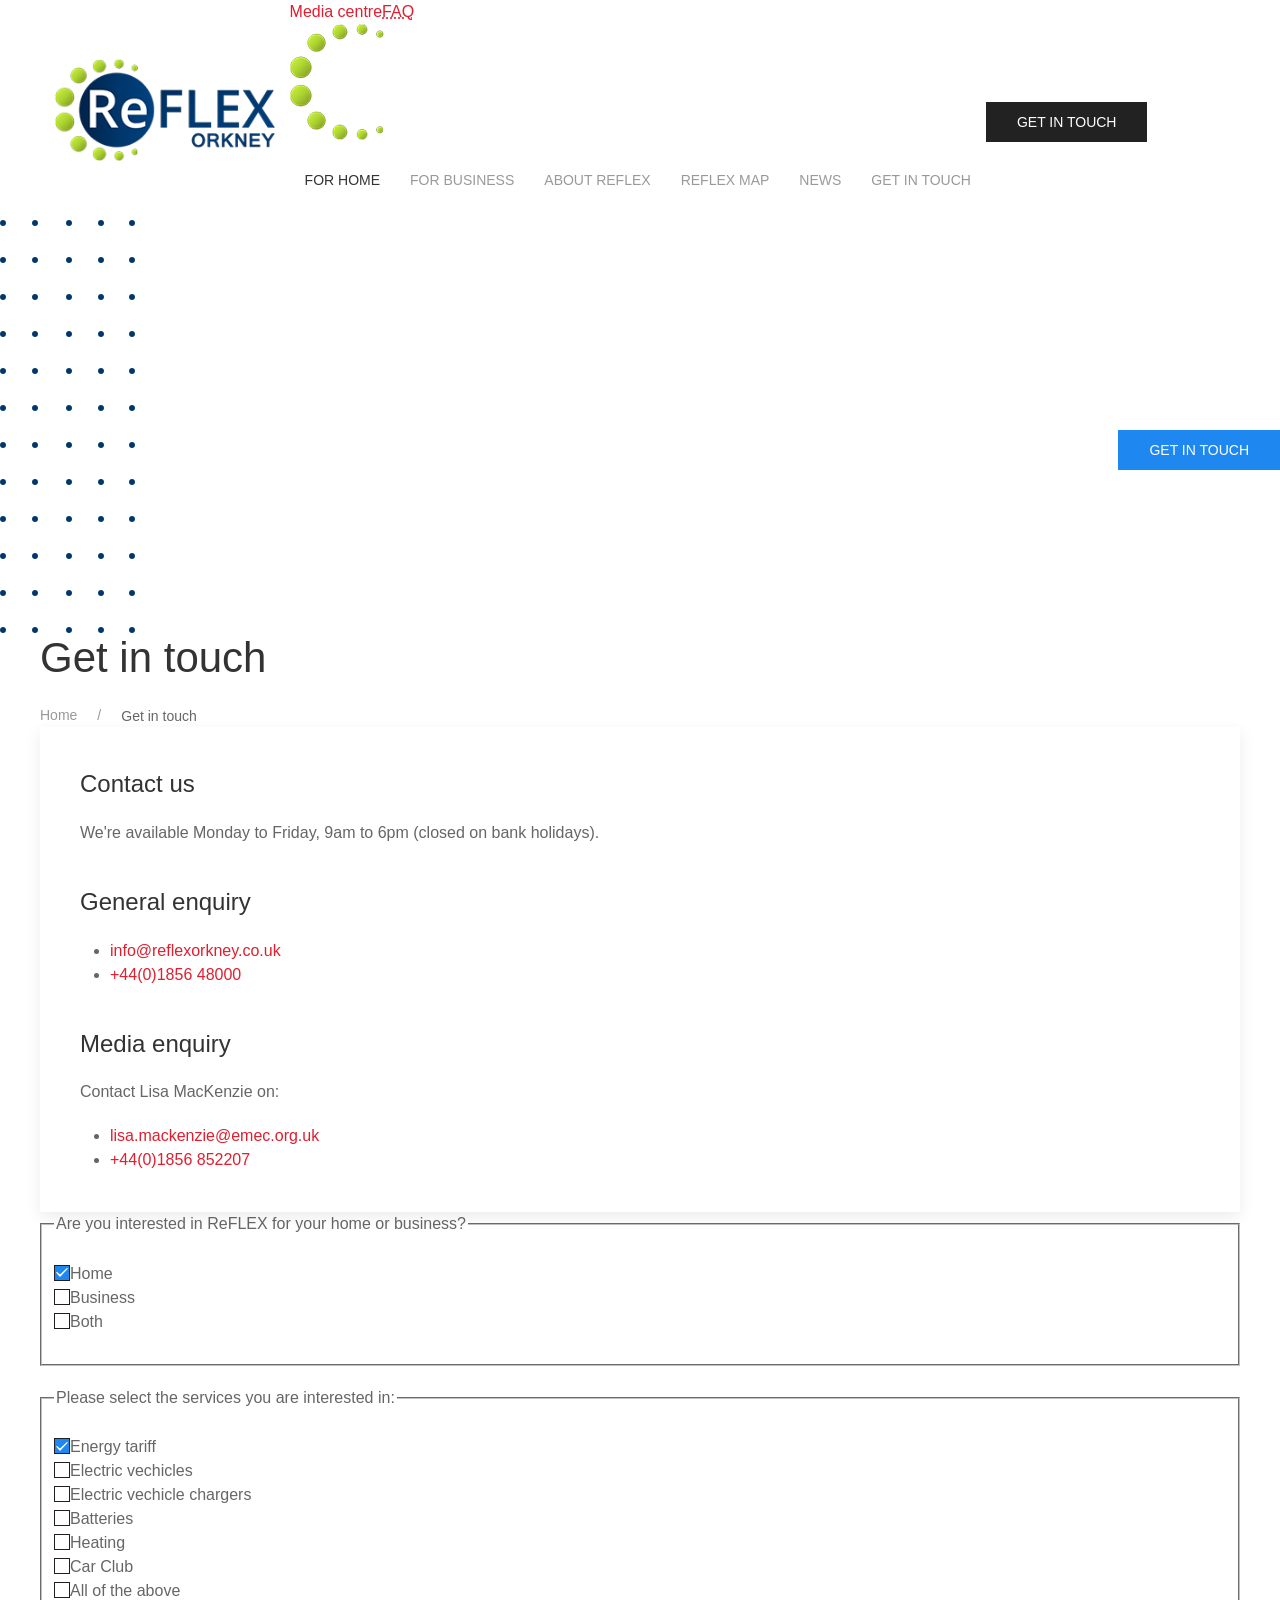
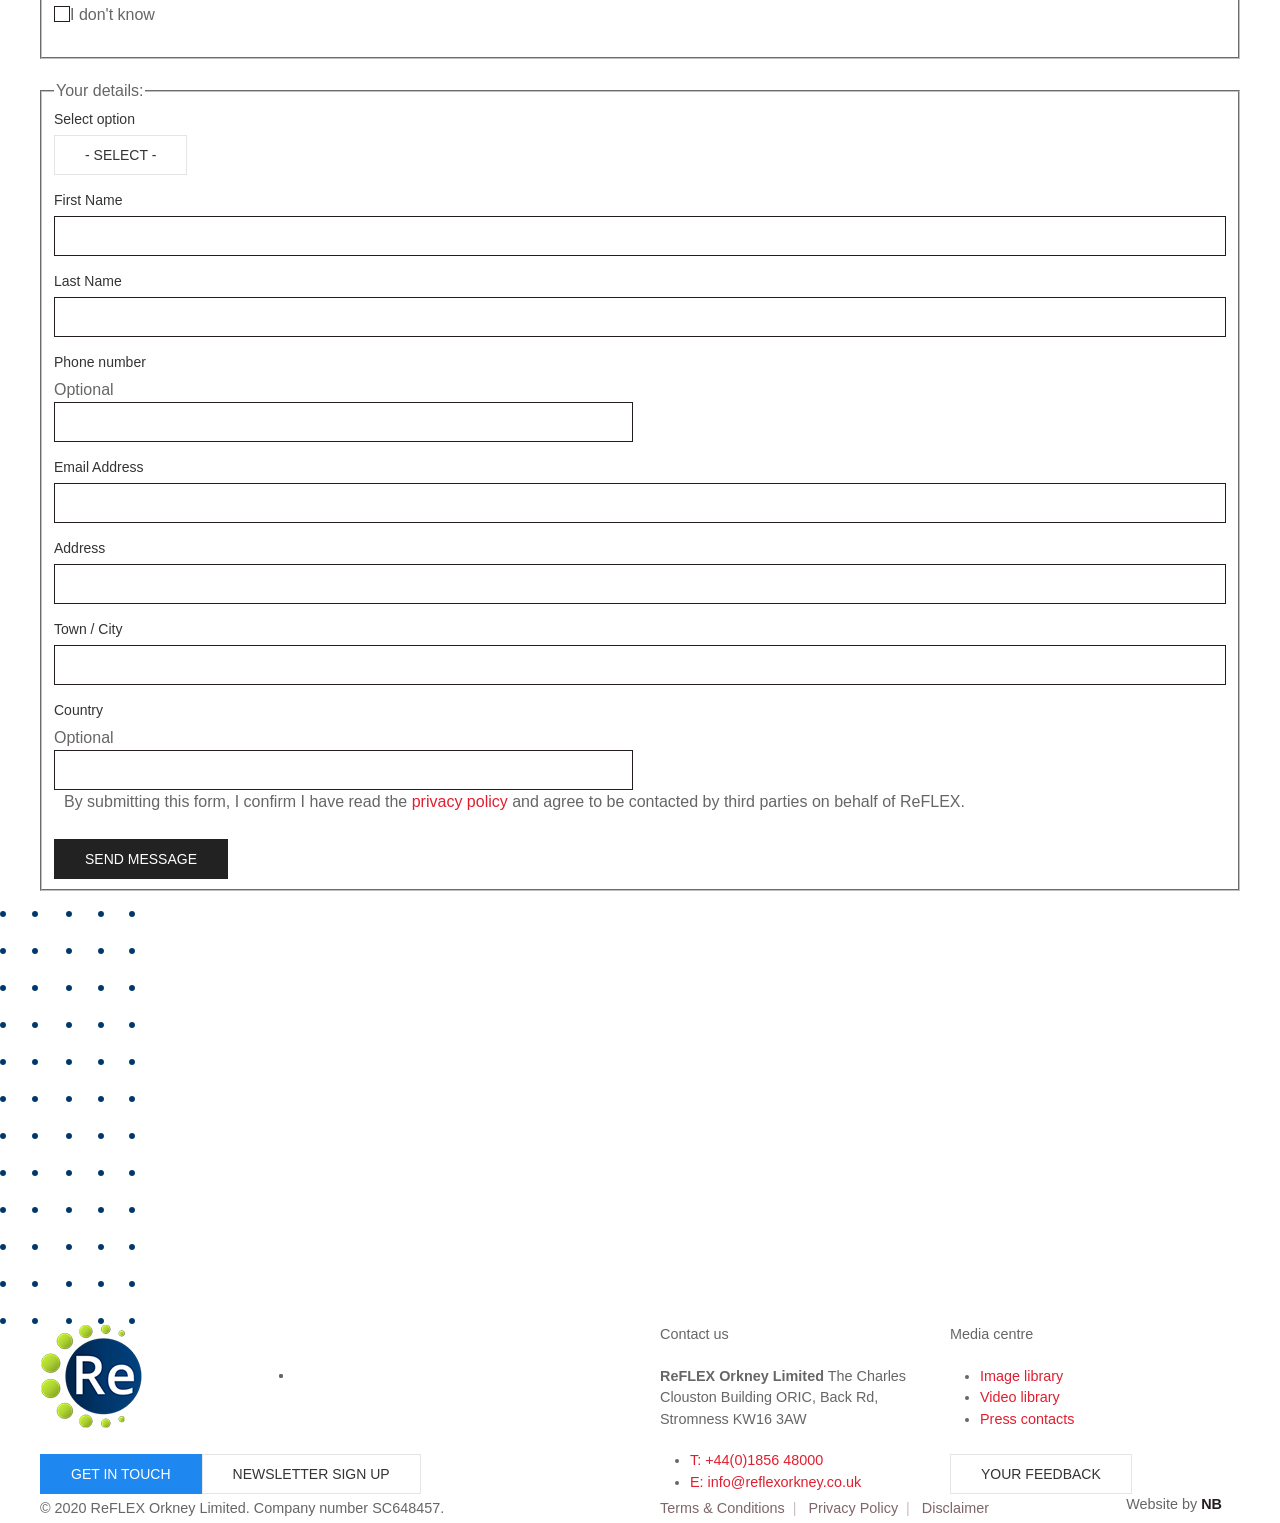
==== commit 85f7f800: "Header animation is finished." ====
--- a/src/enquiry.html
+++ b/src/enquiry.html
@@ -36,7 +36,6 @@
                         <div class='uk-flex uk-flex-start uk-flex-between uk-flex-middle'>
                             <div id='nav' class='nav'>
                                 <img src='./img/logo-2.png' alt='ReFLEX Orkney Logo'>
-                                <span class='circle' role='presentation'></span>
                                 <ul class='uk-navbar-nav uk-flex-middle' data-uk-nb-nav='breakpoint:1200'>
                                     <li class='mega-menu uk-active'><a href='#' class='font-chevron-down'>For home</a>
                                         <ul class='uk-nav-dropdown'>
@@ -92,7 +91,6 @@
                                     <li><a href='#'>News</a></li>
                                     <li><a href='#' class='font-chevron-down'>Get in touch</a></li>
                                 </ul>
-                                <span class='circle' role='presentation'></span>
                             </div>
                             <a href='#' class='uk-button uk-button-secondary uk-visible@s'><span>Get in touch</span></a>
                             <a href='#nav' class='uk-navbar-toggle' aria-label='Open navigation menu'
@@ -184,7 +182,7 @@
                                         class='checkmark'></span></label>
                                 <label><input class='uk-checkbox' type='checkbox'>All of the above<span
                                         class='checkmark'></span></label>
-                                <label><input class='uk-checkbox' type='checkbox'>I don't know<span
+                                <label class="uk-margin-remove-bottom"><input class='uk-checkbox' type='checkbox'>I don't know<span
                                         class='checkmark'></span></label>
                             </div>
                         </fieldset>
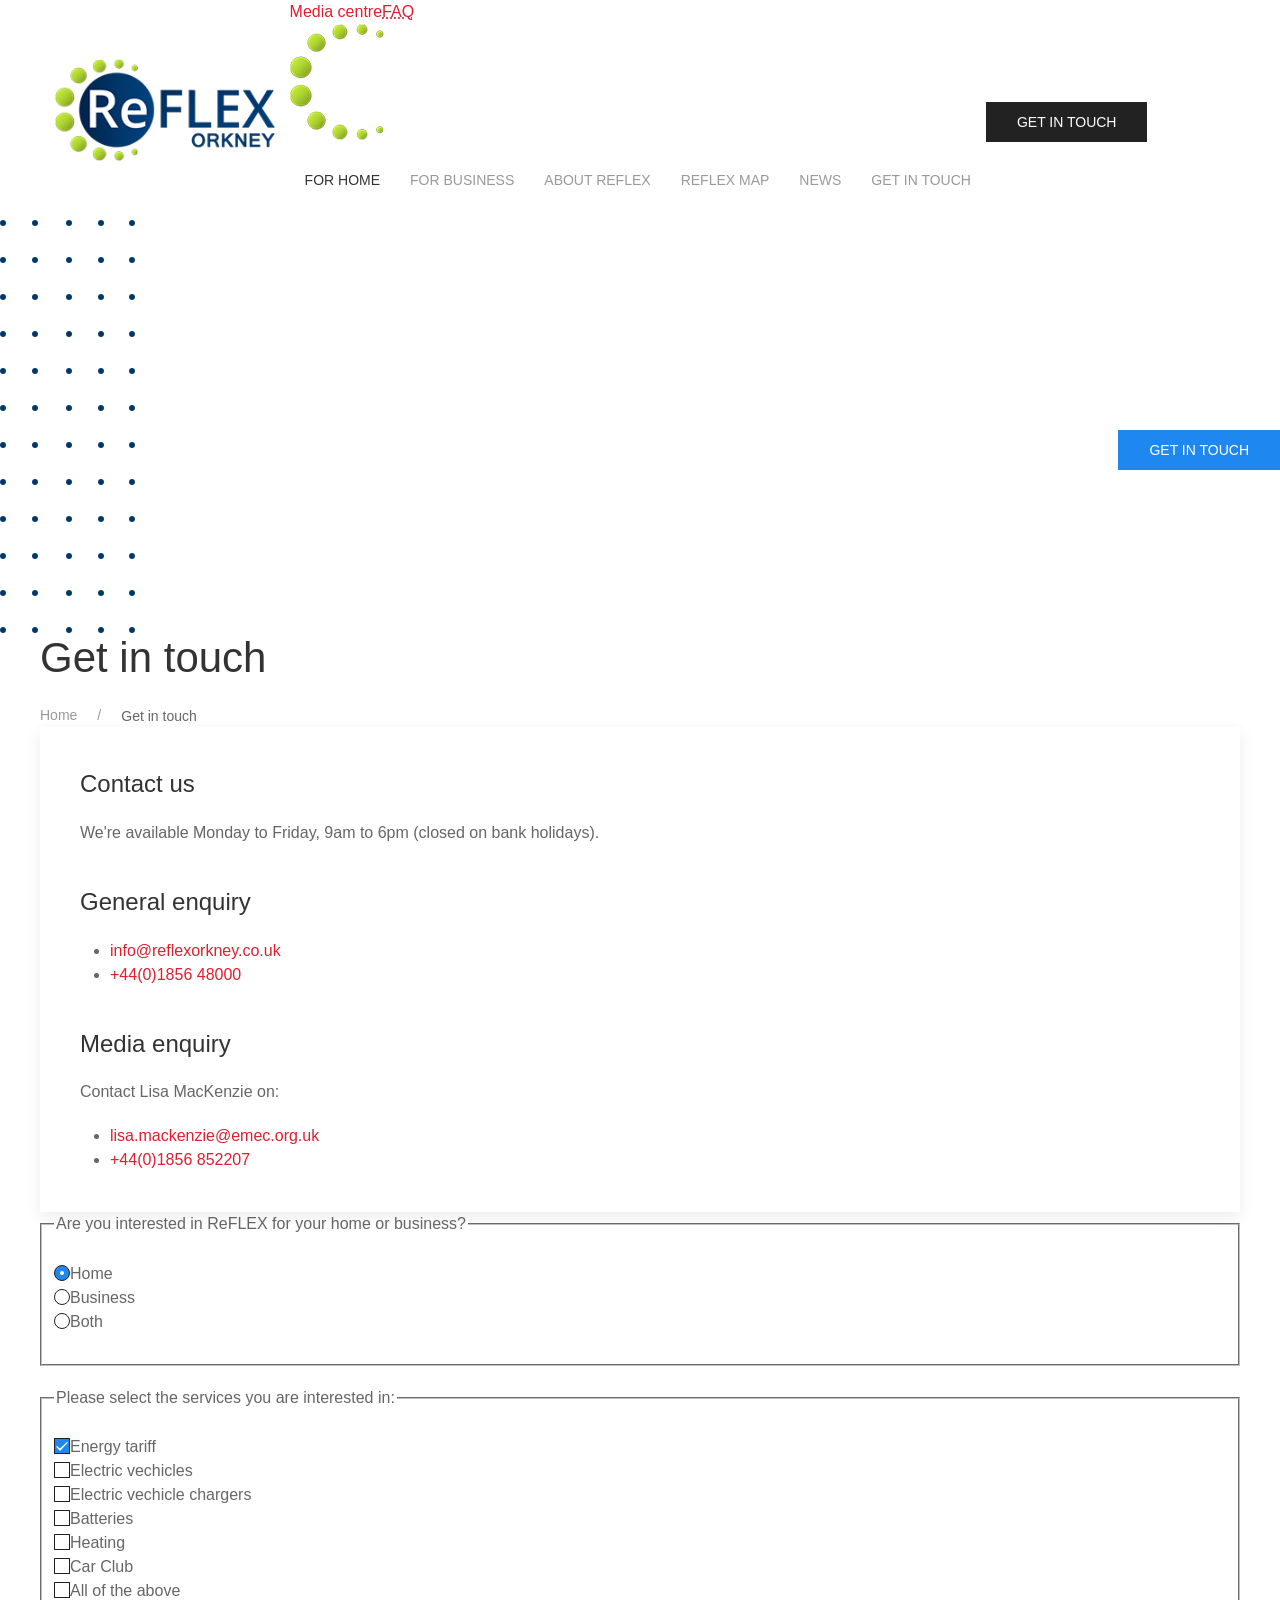
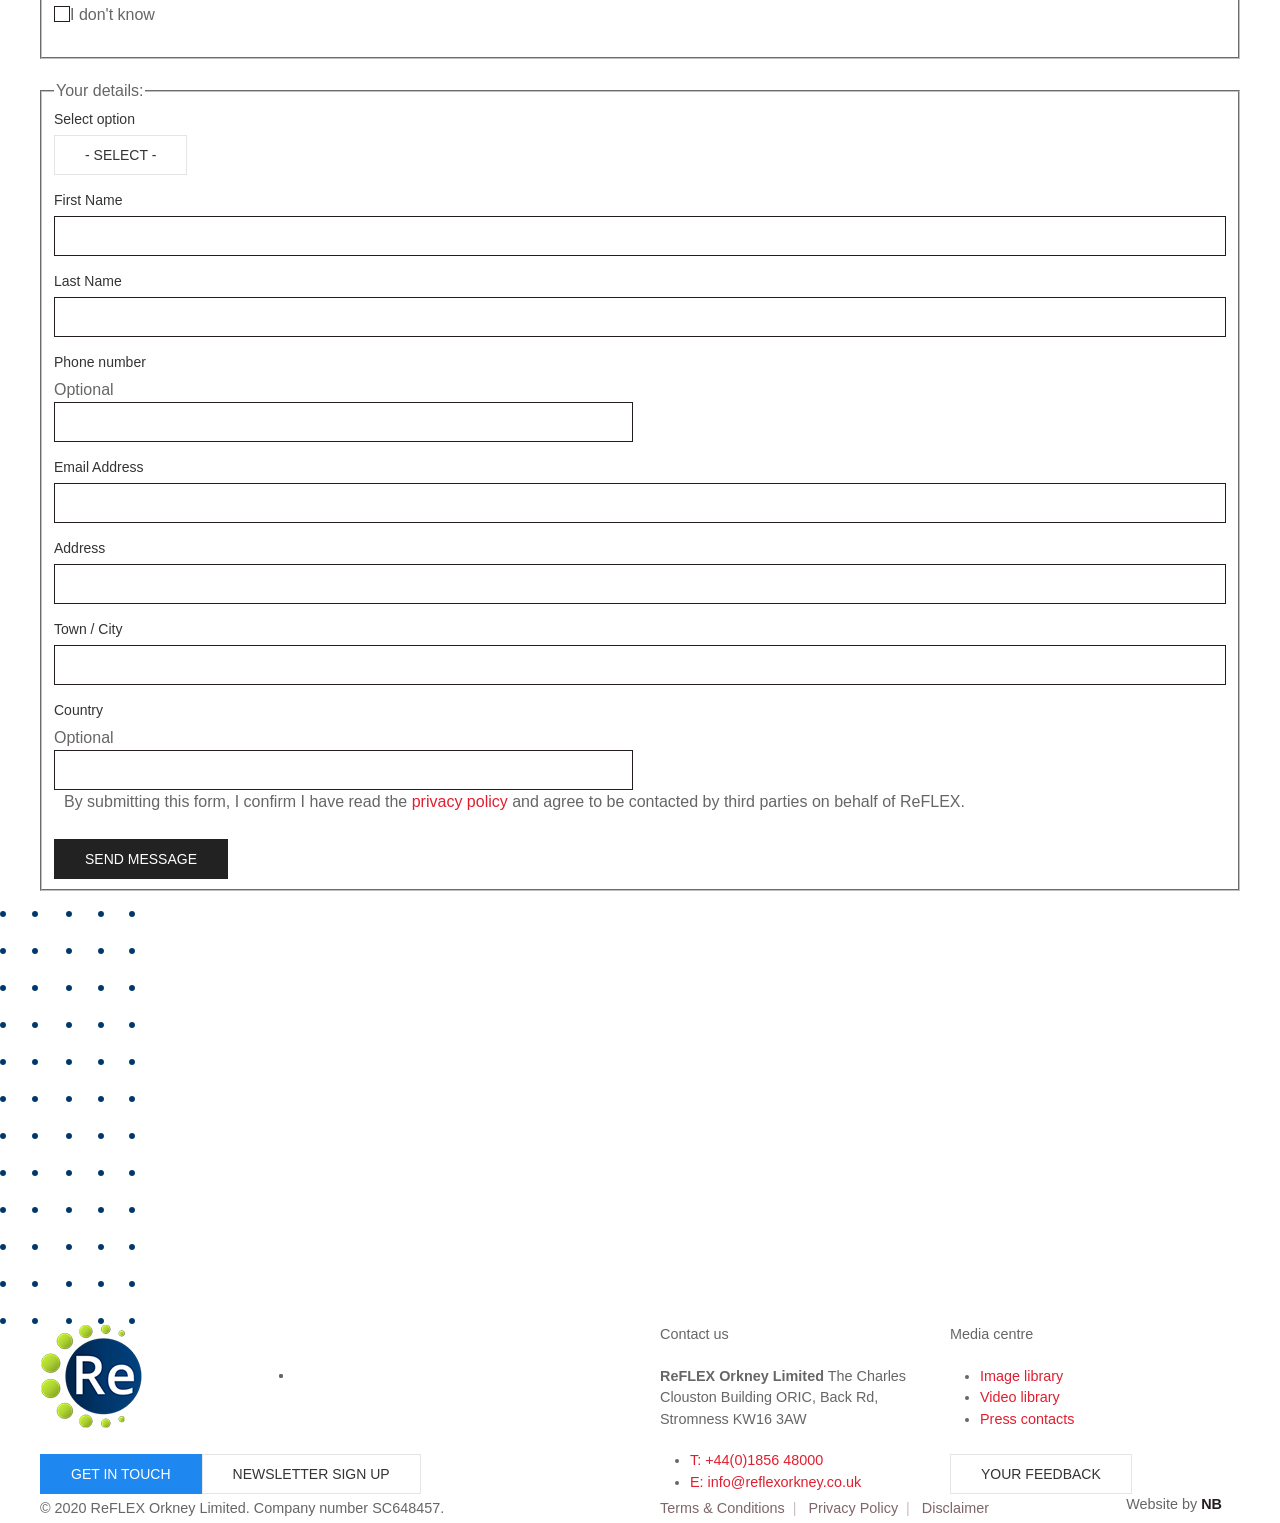
==== commit 7fb6c043: "Mac classes added for social media and her buttons icons." ====
--- a/src/enquiry.html
+++ b/src/enquiry.html
@@ -10,7 +10,13 @@
     <title>Enquiry | ReFLEX Orkney</title>
     <meta name='description' content='This is a meta description'>
 
-    <link rel='shortcut icon' href='favicon.ico'>
+    <link rel="apple-touch-icon" sizes="180x180" href="./favicon/apple-touch-icon.png">
+	<link rel="icon" type="image/png" sizes="32x32" href="./favicon/favicon-32x32.png">
+	<link rel="icon" type="image/png" sizes="16x16" href="./favicon/favicon-16x16.png">
+	<link rel="manifest" href="./favicon/site.webmanifest">
+	<link rel="mask-icon" href="./favicon/safari-pinned-tab.svg" color="#5bbad5">
+	<meta name="msapplication-TileColor" content="#da532c">
+	<meta name="theme-color" content="#ffffff">
     <link rel='stylesheet' href='css/uikit.min.css' />
     <link rel='stylesheet' href='css/theme.min.css' />
 </head>
@@ -157,11 +163,11 @@
                         <fieldset>
                             <legend>Are you interested in ReFLEX for your home or business?</legend>
                             <div class='uk-margin uk-flex uk-flex-column'>
-                                <label><input class='uk-checkbox' type='checkbox' checked>Home<span
-                                        class='checkmark'></span></label>
-                                <label><input class='uk-checkbox' type='checkbox'>Business<span
-                                        class='checkmark'></span></label>
-                                <label><input class='uk-checkbox' type='checkbox'>Both<span
+                                <label><input class='uk-radio' type='radio' name='radio1' checked>Home<span
+                                        class='checkmark'></span></label>
+                                <label><input class='uk-radio' type='radio' name='radio1'>Business<span
+                                        class='checkmark'></span></label>
+                                <label><input class='uk-radio' type='radio' name='radio1'>Both<span
                                         class='checkmark'></span></label>
                             </div>
                         </fieldset>
